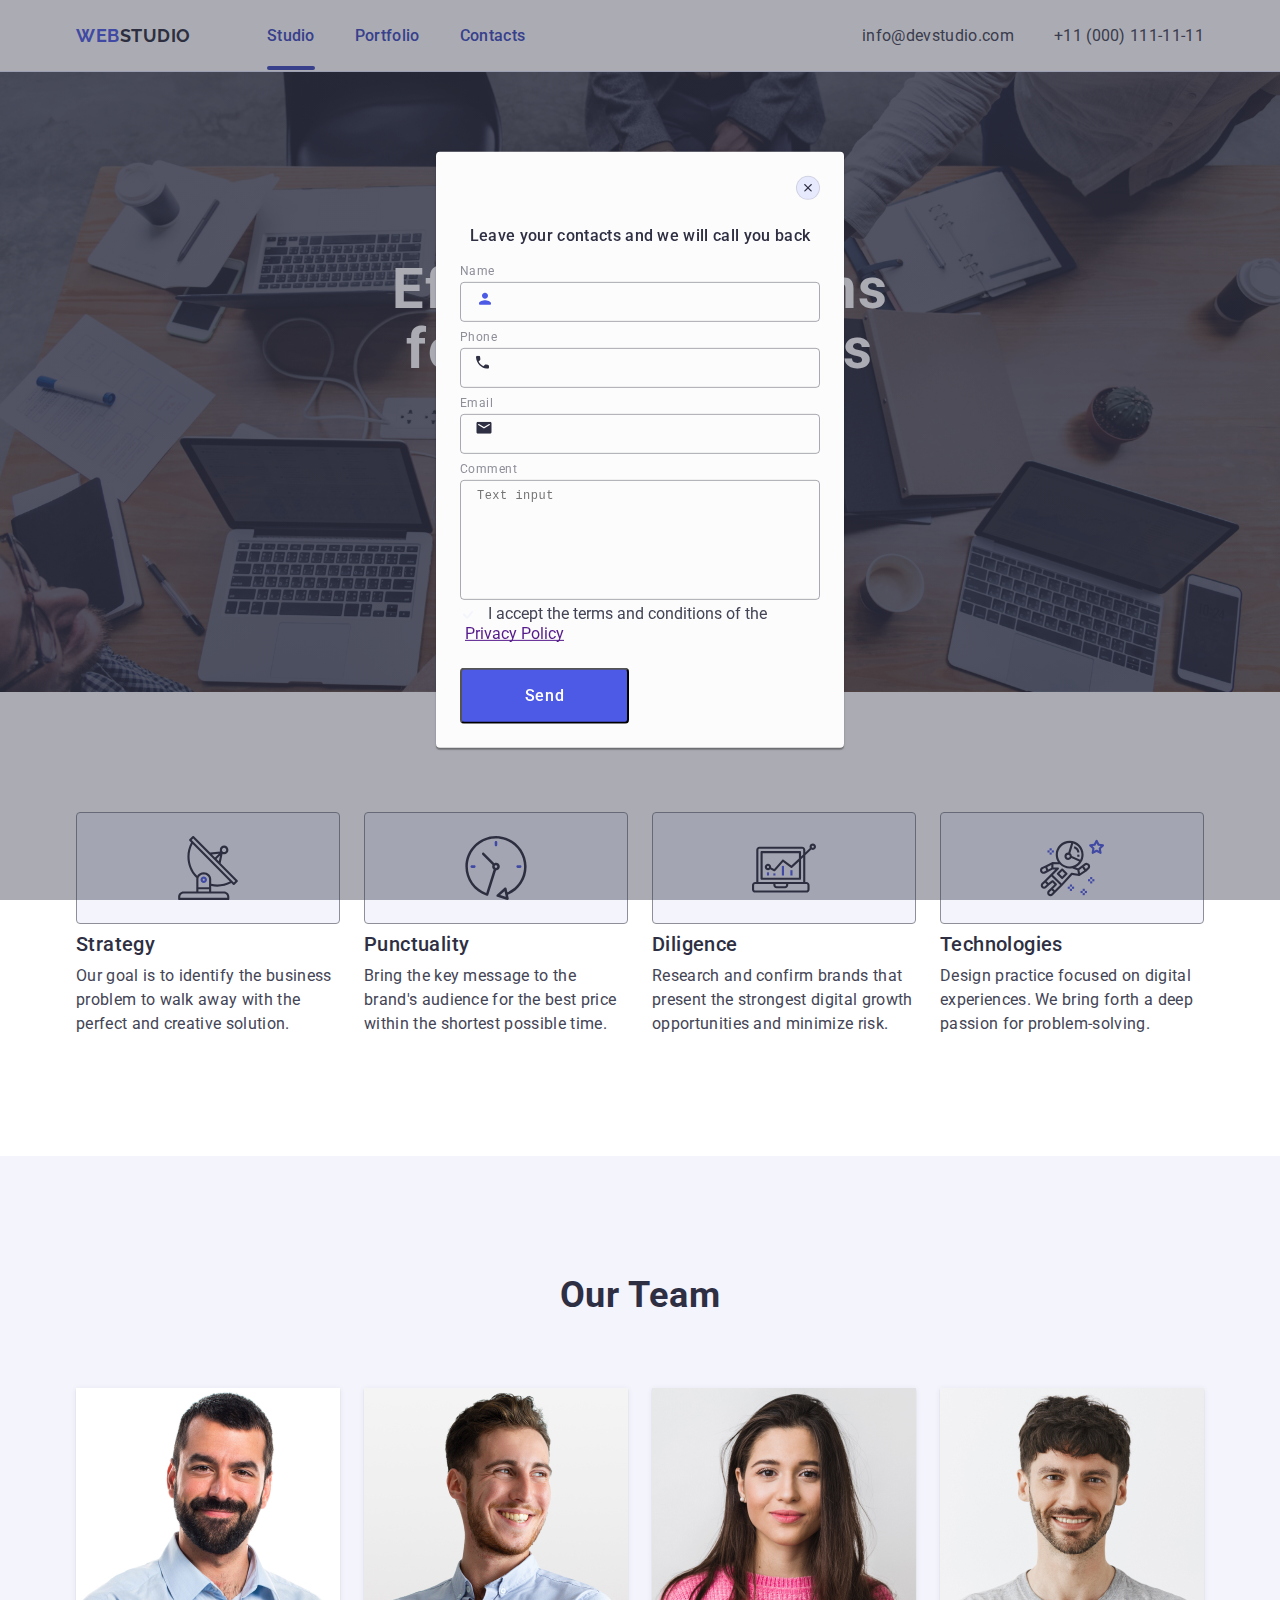
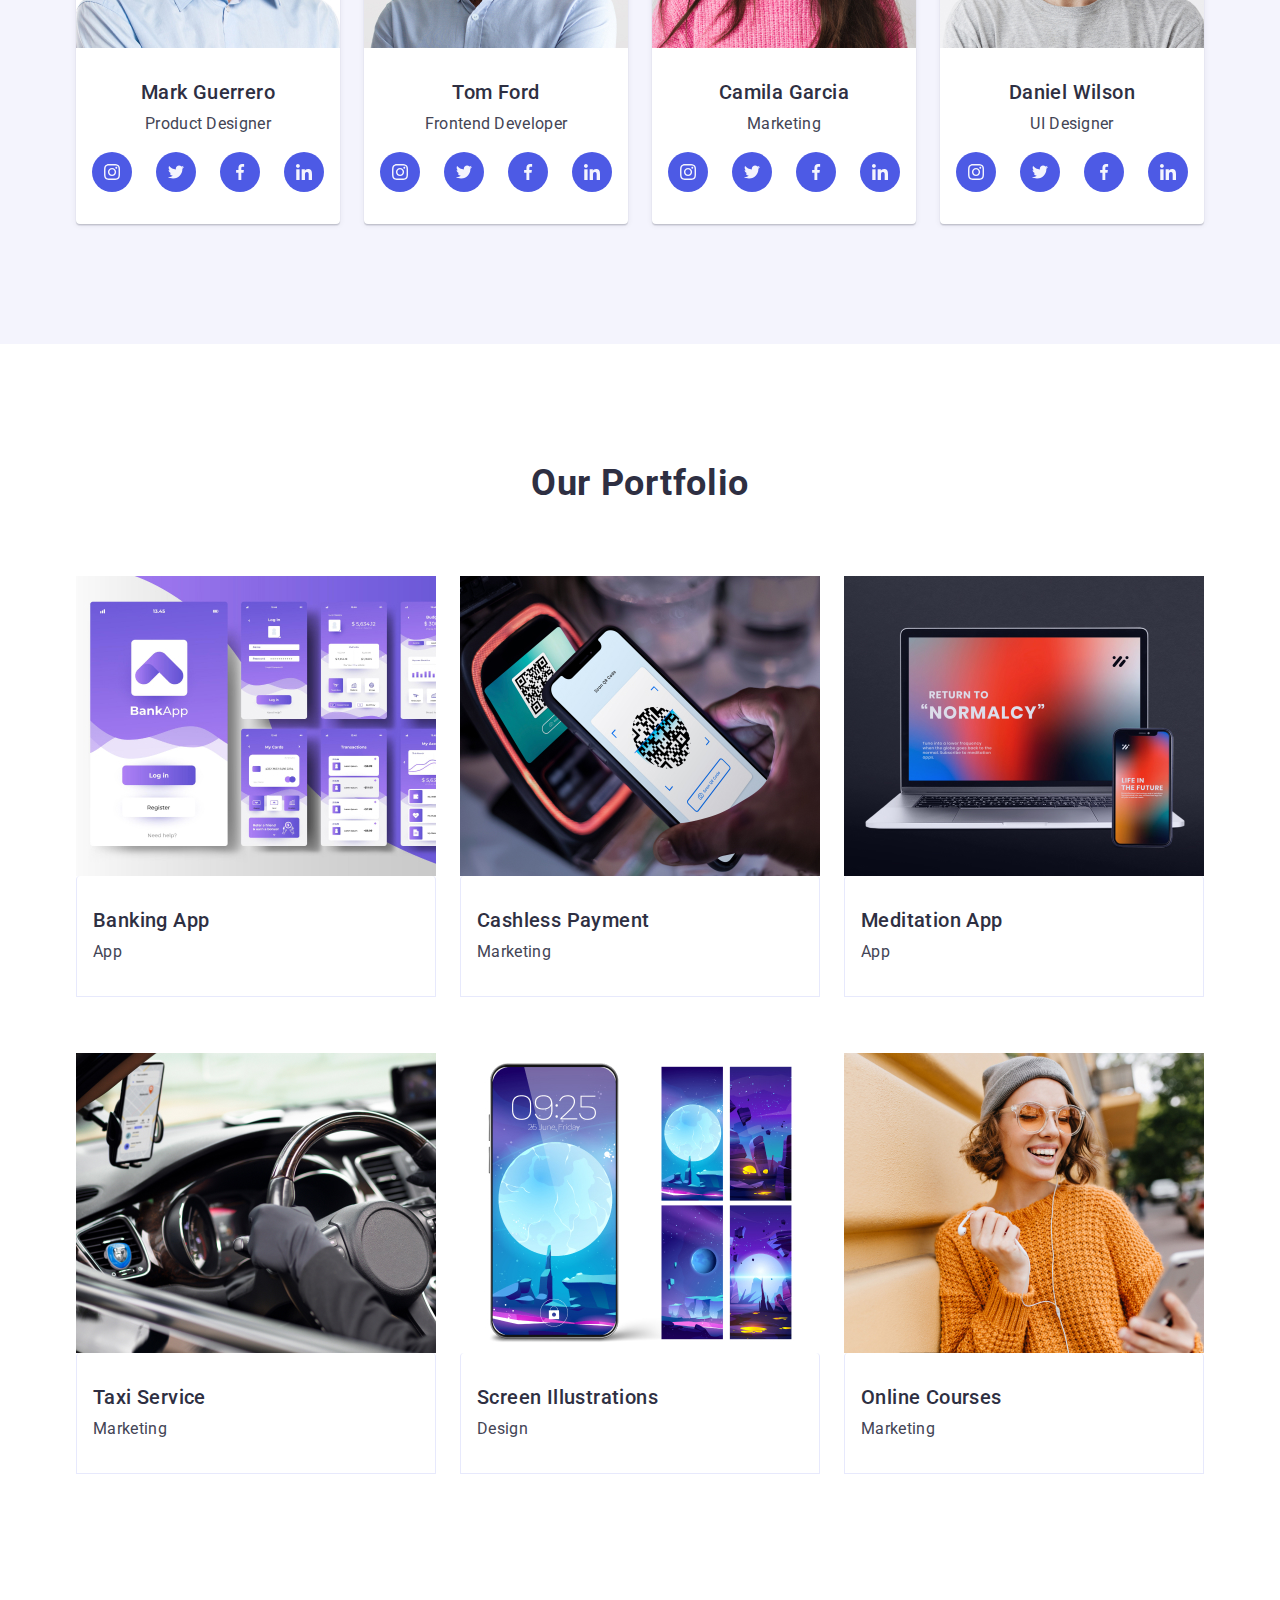
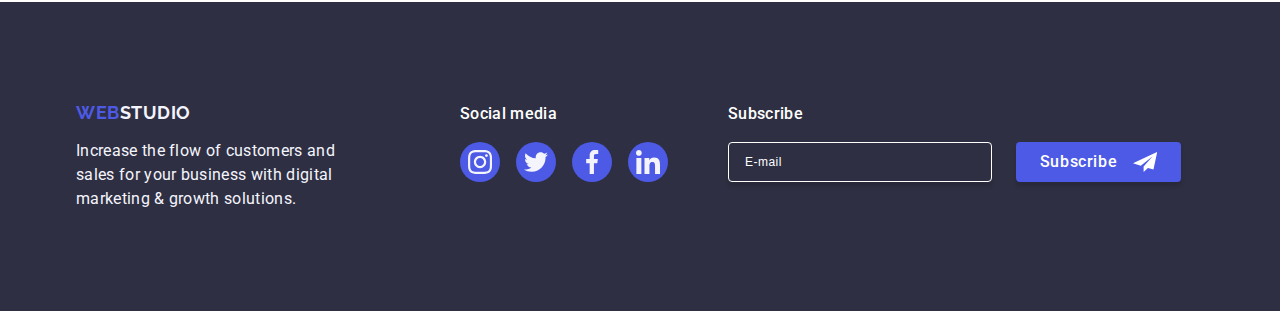
==== index.html @ 9a0c3e2c "update" ====
<!DOCTYPE html>
<html lang="en">
<head>
    <meta charset="UTF-8">
    <meta name="viewport" content="width=device-width, initial-scale=1.0">
    <link rel="stylesheet" href="https://cdnjs.cloudflare.com/ajax/libs/modern-normalize/3.0.1/modern-normalize.min.css" integrity="sha512-q6WgHqiHlKyOqslT/lgBgodhd03Wp4BEqKeW6nNtlOY4quzyG3VoQKFrieaCeSnuVseNKRGpGeDU3qPmabCANg==" crossorigin="anonymous" referrerpolicy="no-referrer" />
    <link rel="preconnect" href="https://fonts.googleapis.com">
    <link rel="preconnect" href="https://fonts.gstatic.com" crossorigin>
    <link href="https://fonts.googleapis.com/css2?family=Playwrite+HR+Lijeva:wght@100..400&family=Roboto:ital,wght@0,100;0,300;0,400;0,500;0,700;0,900;1,100;1,300;1,400;1,500;1,700;1,900&display=swap" rel="stylesheet">
    <link rel="preconnect" href="https://fonts.googleapis.com">
    <link rel="preconnect" href="https://fonts.gstatic.com" crossorigin>
    <link href="https://fonts.googleapis.com/css2?family=Playwrite+HR+Lijeva:wght@100..400&family=Raleway:ital,wght@0,100..900;1,100..900&family=Roboto:ital,wght@0,100;0,300;0,400;0,500;0,700;0,900;1,100;1,300;1,400;1,500;1,700;1,900&display=swap" rel="stylesheet">
    <link rel="stylesheet" href="./css/style.css">

    <title>Document</title>
</head>
<body >
    <header class="header-class">
    <div class="container">
<nav class="header-nav">
    <a href="" class="web-studio">Web<span class="studio-logo">Studio</span></a>

    <ul class="nav-ul">
        
        <li class="nav-ul__list-item"><a href="./index.html" class="menu">Studio</a></li>
        <li class="nav-ul__list-item"><a href="" class="menu">Portfolio</a></li>
        <li class="nav-ul__list-item"><a href="" class="menu">Contacts</a></li>
        
    </ul>
</nav>
<address class="add-ress">
    <ul class="adress-ul" >
        <li><a href="mailto:info@devstudio.com" class="mail-tel">info@devstudio.com</a></li>
        <li><a href="tel:+110001111111" class="mail-tel">+11 (000) 111-11-11</a></li>
    </ul>
</address>
    </div>
    </header>
    <main>
        <section class="title-main">
        <div class="container">
            <h1 class="ana-baslik">Effective Solutions for Your Business</h1>
            <button type="button" class="order-button">Order Service</button>
        </div>                                                             
        </section>   

    <section class="comment">
        <div class="container">
        <h2 class="visually-hidden">About us</h2>

       <ul class="aboutus-ul">
        
        <li class="comment-li">
            <div class="icon-container">
                <svg width="64" height="64">
                    <use
                        href="./images/icons.svg#icon-antenna"
                    ></use>
                </svg>
            </div>
            <h3 title="strategy" class="aboutus-baslikuc">Strategy</h3>
            <p class="aboutus-p">Our goal is to identify the business
                problem to walk away with the perfect and creative solution. </p>
        </li>
        
        
        <li class="comment-li">
            <div class="icon-container">
                <svg width="64" height="64">
                    <use
                        href="./images/icons.svg#icon-clock"
                    ></use>
                </svg>
            </div>
            <h3 title="punctuality" class="aboutus-baslikuc">Punctuality</h3>
            <p class="aboutus-p">Bring the key message to the  brand's audience for the best price  within the shortest possible time.</p>
        </li>
        
        
        <li class="comment-li">
            <div class="icon-container">
                <svg width="64" height="64">
                    <use
                        href="./images/icons.svg#icon-diagram"
                    ></use>
                </svg>
            </div>
            <h3 title="diligence" class="aboutus-baslikuc">Diligence</h3>
            <p class="aboutus-p">Research and confirm brands that  present the strongest digital growth  opportunities and minimize risk.</p>
        </li>
        
        
        <li class="comment-li">
            <div class="icon-container">
                <svg width="64" height="64">
                    <use
                        href="./images/icons.svg#icon-astronaut"
                    ></use>
                </svg>
            </div>
            <h3 title="technologies" class="aboutus-baslikuc">Technologies</h3>
            <p class="aboutus-p">Design practice focused on digital  experiences. We bring forth a deep  passion for problem-solving.</p>
        </li>
        
    </ul>
</div>
    </section>
    <section class="our-team">
        <div class="container">
        <h2 class="ourteam-baslikiki">Our Team</h2>
        <ul class="ourteam-ul">
            <li class="ourteam-liste">
                
        <img src="./images/img_mark.jpg" alt="mark" width="264" >
        <div class="ourteamli-div">
        <h3 class="ourteam-baslikuc">Mark Guerrero</h3>
        <p class="ourteam-p">Product Designer</p>  
        <ul class="social-list">
            <li class="list-item">
                <a href="#" class="social-link">
                    <svg
                        class="social-icon"
                        width="16"
                        height="16"
                    >
                        <use
                            href="./images/icons.svg#icon-instagram"
                        ></use>
                    </svg>
                </a>
            </li>
            <li class="list-item">
                <a href="#" class="social-link">
                    <svg
                        class="social-icon"
                        width="16"
                        height="16"
                    >
                        <use
                            href="./images/icons.svg#icon-twitter"
                        ></use>
                    </svg>
                </a>
            </li>
            <li class="list-item">
                <a href="#" class="social-link">
                    <svg
                        class="social-icon"
                        width="16"
                        height="16"
                    >
                        <use
                            href="./images/icons.svg#icon-facebook"
                        ></use>
                    </svg>
                </a>
            </li>
            <li class="list-item">
                <a href="#" class="social-link">
                    <svg
                        class="social-icon"
                        width="16"
                        height="16"
                    >
                        <use
                            href="./images/icons.svg#icon-linkedin"
                        ></use>
                    </svg>
                </a>
            </li>
        
        </ul>
        </div>
            </li>
            <li class="ourteam-liste">
            
        <img src="./images/img_tom.jpg" alt="tom" width="264" >
        <div class="ourteamli-div">
        <h3 class="ourteam-baslikuc">Tom Ford</h3>
        <p class="ourteam-p">Frontend Developer</p> 
        <ul class="social-list">
            <li class="list-item">
                <a href="#" class="social-link">
                    <svg
                        class="social-icon"
                        width="16"
                        height="16"
                    >
                        <use
                            href="./images/icons.svg#icon-instagram"
                        ></use>
                    </svg>
                </a>
            </li>
            <li class="list-item">
                <a href="#" class="social-link">
                    <svg
                        class="social-icon"
                        width="16"
                        height="16"
                    >
                        <use
                            href="./images/icons.svg#icon-twitter"
                        ></use>
                    </svg>
                </a>
            </li>
            <li class="list-item">
                <a href="#" class="social-link">
                    <svg
                        class="social-icon"
                        width="16"
                        height="16"
                    >
                        <use
                            href="./images/icons.svg#icon-facebook"
                        ></use>
                    </svg>
                </a>
            </li>
            <li class="list-item">
                <a href="#" class="social-link">
                    <svg
                        class="social-icon"
                        width="16"
                        height="16"
                    >
                        <use
                            href="./images/icons.svg#icon-linkedin"
                        ></use>
                    </svg>
                </a>
            </li>
        
        </ul> 
        </div>
            </li>
        
        <li class="ourteam-liste">
            
        <img src="./images/img_camila.jpg" alt="camila" width="264" >   
        <div class="ourteamli-div">
        <h3 class="ourteam-baslikuc">Camila Garcia</h3>
        <p class="ourteam-p">Marketing</p> 
        <ul class="social-list">
            <li class="list-item">
                <a href="#" class="social-link">
                    <svg
                        class="social-icon"
                        width="16"
                        height="16"
                    >
                        <use
                            href="./images/icons.svg#icon-instagram"
                        ></use>
                    </svg>
                </a>
            </li>
            <li class="list-item">
                <a href="#" class="social-link">
                    <svg
                        class="social-icon"
                        width="16"
                        height="16"
                    >
                        <use
                            href="./images/icons.svg#icon-twitter"
                        ></use>
                    </svg>
                </a>
            </li>
            <li class="list-item">
                <a href="#" class="social-link">
                    <svg
                        class="social-icon"
                        width="16"
                        height="16"
                    >
                        <use
                            href="./images/icons.svg#icon-facebook"
                        ></use>
                    </svg>
                </a>
            </li>
            <li class="list-item">
                <a href="#" class="social-link">
                    <svg
                        class="social-icon"
                        width="16"
                        height="16"
                    >
                        <use
                            href="./images/icons.svg#icon-linkedin"
                        ></use>
                    </svg>
                </a>
            </li>
        
        </ul>
        </div>
            </li>
        
         <li class="ourteam-liste"> 
        
        <img src="./images/img_daniel.jpg" alt="daniel" width="264" >
        <div class="ourteamli-div">
        <h3 class="ourteam-baslikuc">Daniel Wilson</h3>
        <p class="ourteam-p">UI Designer</p>
        <ul class="social-list">
            <li class="list-item">
                <a href="#" class="social-link">
                    <svg
                        class="social-icon"
                        width="16"
                        height="16"
                    >
                        <use
                            href="./images/icons.svg#icon-instagram"
                        ></use>
                    </svg>
                </a>
            </li>
            <li class="list-item">
                <a href="#" class="social-link">
                    <svg
                        class="social-icon"
                        width="16"
                        height="16"
                    >
                        <use
                            href="./images/icons.svg#icon-twitter"
                        ></use>
                    </svg>
                </a>
            </li>
            <li class="list-item">
                <a href="#" class="social-link">
                    <svg
                        class="social-icon"
                        width="16"
                        height="16"
                    >
                        <use
                            href="./images/icons.svg#icon-facebook"
                        ></use>
                    </svg>
                </a>
            </li>
            <li class="list-item">
                <a href="#" class="social-link">
                    <svg
                        class="social-icon"
                        width="16"
                        height="16"
                    >
                        <use
                            href="./images/icons.svg#icon-linkedin"
                        ></use>
                    </svg>
                </a>
            </li>
        
        </ul>
         </div>
        </li>
       
        </ul> 
    </div>
    </section>
    <section class="our-portfolio">
        <div class="container">
        <h2 class="ourportfolio-baslikiki">Our Portfolio</h2>
        <ul class="ourportfolio-ul">
        
            <li class="ourportfolio-li">
                <div class="img-container">
                <img src="./images/banking-app.jpg" alt="banking" width="360">
                <p class="img-text">
                    14 Stylish and User-Friendly App Design
                    Concepts · Task Manager App · Calorie
                    Tracker App · Exotic Fruit Ecommerce App ·
                    Cloud Storage App
                </p>
            </div>
                <div class="ourportfolio-div">
                <h3 class="ourportfolio-baslikuc">Banking App</h3>  
                <p class="ourportfolio-p">App</p>
            </div>
             </li>
             <li class="ourportfolio-li">
                <div class="img-container">
                <img src="./images/cashless-payment.jpg" alt="cash" width="360">
                <p class="img-text">
                    14 Stylish and User-Friendly App Design
                    Concepts · Task Manager App · Calorie
                    Tracker App · Exotic Fruit Ecommerce App ·
                    Cloud Storage App
                </p>
                </div>
                <div class="ourportfolio-div">
                <h3 class="ourportfolio-baslikuc">Cashless Payment</h3>
                <p class="ourportfolio-p">Marketing</p>
                </div>
            </li>
            <li class="ourportfolio-li">
                <div class="img-container">
                <img src="./images/mediation-app.jpg" alt="meditation" width="360">
                <p class="img-text">
                    14 Stylish and User-Friendly App Design
                    Concepts · Task Manager App · Calorie
                    Tracker App · Exotic Fruit Ecommerce App ·
                    Cloud Storage App
                </p>
                            </div>
                <div class="ourportfolio-div">
                <h3 class="ourportfolio-baslikuc">Meditation App</h3>
                <p class="ourportfolio-p">App</p>
            </div>
            </li>
        
       
            <li class="ourportfolio-li">
                <div class="img-container">
                <img src="./images/taxi-services.jpg" alt="taxi" width="360">
                <p class="img-text">
                    14 Stylish and User-Friendly App Design
                    Concepts · Task Manager App · Calorie
                    Tracker App · Exotic Fruit Ecommerce App ·
                    Cloud Storage App
                </p>
            </div>
                <div class="ourportfolio-div">
                <h3 class="ourportfolio-baslikuc">Taxi Service</h3>
                <p class="ourportfolio-p">Marketing</p>
            </div>
            </li>
        
            <li class="ourportfolio-li">
                <div class="img-container">
                <img src="./images/screen-illust.jpg" alt="screen" width="360">
                <p class="img-text">
                    14 Stylish and User-Friendly App Design
                    Concepts · Task Manager App · Calorie
                    Tracker App · Exotic Fruit Ecommerce App ·
                    Cloud Storage App
                </p>
            </div>
                <div class="ourportfolio-div">
                <h3 class="ourportfolio-baslikuc">Screen Illustrations</h3>
                <p class="ourportfolio-p">Design</p>
            </div>
            </li>
            <li class="ourportfolio-li">
                <div class="img-container">
                <img src="./images/online-courses.jpg" alt="online-courses" width="360">
                <p class="img-text">
                    14 Stylish and User-Friendly App Design
                    Concepts · Task Manager App · Calorie
                    Tracker App · Exotic Fruit Ecommerce App ·
                    Cloud Storage App
                </p>
                </div>
                <div class="ourportfolio-div">
                <h3 class="ourportfolio-baslikuc">Online Courses</h3>
                <p class="ourportfolio-p">Marketing</p>
            </div>
            </li>
        
        </ul>
    </div>
    </section>
    </main>
    <footer class="footer-class">
        <div class="container">
            <div class="subcontainer">
        <a href="" class="web-studioiki">Web<span class="studio-logoiki">Studio</span></a>
        <p class="footer-p">Increase the flow of customers and  sales for your business with digital  marketing & growth solutions.</p>
    </div>
    
    <div class="social-container">
        <p class="text">Social media</p>
        <ul class="social-list">
            <li class="list-item">
                <a href="#" class="social-link">
                    <svg class="social-icon" width="24" height="24">
                        <use
                            href="./images/icons.svg#icon-instagram"
                        ></use>
                    </svg>
                </a>
            </li>
            <li class="list-item">
                <a href="#" class="social-link">
                    <svg class="social-icon" width="24" height="24">
                        <use
                            href="./images/icons.svg#icon-twitter"
                        ></use>
                    </svg>
                </a>
            </li>
            <li class="list-item">
                <a href="#" class="social-link">
                    <svg class="social-icon" width="24" height="24">
                        <use
                            href="./images/icons.svg#icon-facebook"
                        ></use>
                    </svg>
                </a>
            </li>
            <li class="list-item">
                <a href="#" class="social-link">
                    <svg class="social-icon" width="24" height="24">
                        <use
                            href="./images/icons.svg#icon-linkedin"
                        ></use>
                    </svg>
                </a>
            </li>
        </ul>
    </div>
    <div class="subscribe-container">
					<p class="text">Subscribe</p>
					<form class="subscribe-form">
						<label
							for="subscribe-email"
							class="subscribe-email-label"
						>
							<input
								type="email"
								name="subscribe-email"
								id="subscribe-email"
								placeholder="E-mail"
								class="subscribe-input"
							/>
						</label>
						<button class="form-btn" type="submit">
							Subscribe
							<svg width="24" height="24" class="send-icon">
								<use href="./images/icons.svg#icon-send"></use>
							</svg>
						</button>
					</form>
				</div>
    </div>
    </footer>
    <div class="overlay is-open">
        
        <div class="modal">
            <button class="modal-close-button" type="button" >
                <svg class="close-button-icon" width="8" height="8">
                    <use href="./images/icons.svg#icon-btn-close"></use>
                </svg>
            </button>
        <p class="modal-p">Leave your contacts and we will call you back</p>

        <form class="modal-form">
          
        <div class="modal-label-input">

            <label class="modal-label" for="user-name">Name</label>
                <div class="modal-input-icon">
                    <input class="modal-input" name="user-name" id="user-name" type="text" placeholder="" autofocus>
                    <svg class="modal-svg" width="18" height="24">
                        <use href="./images/icons.svg#icon-person"></use>
                    </svg>
                </div>
        </div>
        <div class="modal-label-input">
            <label class="modal-label" for="tel">Phone</label>
                <div class="modal-input-icon">
                     <input class="modal-input" id="tel" type="tel" placeholder="">
                     <svg class="modal-svg" width="18" height="24">
                        <use href="./images/icons.svg#icon-phone"></use>
                    </svg>
                </div>
        </div>
        <div class="modal-label-input">
            <label  class="modal-label" for="email">Email</label>
                <div class="modal-input-icon">
                    <input class="modal-input" id="email" type="email" placeholder="">
                    <svg class="modal-svg" width="18" height="24">
                        <use href="./images/icons.svg#icon-mail"></use>
                    </svg>
                </div>
        </div>
        <div class="modal-label-textarea">
        <label class="modal-label" for="user-comment">Comment</label>
             <textarea class="modal-textarea" id="user-comment" name="user-comment" rows="10"  placeholder="Text input"></textarea>
        </div>
        <div class="modal-privacy">
            <input 
            class="modal-checkbox visually-hidden" 
            id="user-privacy" 
            type="checkbox" 
            name="user-privacy" 
            value="true"
            >
            <label for="user-privacy" class="modal-privacy-checkbox">
                <span class="modal-privacy-checkbox-custom">
                  <svg class="modal-privacy-checkbox-icon" width="10" height="8">
                    <use href="./images/icons.svg#icon-checked"></use>
                  </svg>
                </span>
                I accept the terms and conditions of the
                <a class="modal-link" href="">Privacy Policy</a>
              </label>
        </div>
        
            <button type="submit" class="btn-send">Send</button>
        
    </form>
        </div>

    
</div>
</body>

</html>
---- css/style.css ----
*, 
*::before,
*::after {
  box-sizing: border-box;
  margin: 0;
  padding: 0;
}
body{
    font-family: "Roboto" , sans-serif;
    color: #434455;
    background-color: #ffffff;

}
img{
    display: block;
    
    }
ul {
    list-style: none;
  }
  
  a {
    text-decoration: none;
  }
.container{
    width: 1158px;
    margin:0 auto;
    padding:0px 15px;
    }

.header-class{
    border-bottom: 1px solid #e7e9fc;
    height: 72px;
  border-bottom: 1px solid #e7e9fc;
  box-shadow:
    0px 2px 1px rgba(46, 47, 66, 0.08),
    0px 1px 1px rgba(46, 47, 66, 0.16),
    0px 1px 6px rgba(46, 47, 66, 0.08);
  display: flex;

}
.header-class .container{
    display: flex;
    flex-direction: row;
    justify-content: space-between;
}

.header-nav{
display: flex;
align-items: center;
justify-content: center;
}

.web-studio{
    margin-right: 76px;
    font-family: "Raleway",sans-serif;
    font-weight: 700;
    font-size: 18px;
    letter-spacing: 0.03em;
    line-height: 1.17;
    text-transform: uppercase;
    color:#4d5ae5;
    text-decoration:none
}
.studio-logo{
    color: #2e2f42;
}
.nav-ul {
    
    display: flex;
    gap: 40px;
}
.nav-ul__list-item:nth-of-type(1).menu{
  position: relative;
  color: #404bbf;
}
.nav-ul__list-item:nth-of-type(1) .menu::after {
  content: "";
  width: 100%;
  height: 4px;
  position: absolute;
  left: 0;
  bottom: -1px;
  background-color: #404bbf;
  border-radius: 2px;
}

.menu{
  position:relative;
  font-weight: 500;
  font-size: 16px;
  line-height: 1.5;
  letter-spacing: 0.02em;
  color: #404bbf;
  padding: 24px 0;
  transition: color 250ms cubic-bezier(0.4, 0, 0.2, 1);
}
.menu:hover{
    color:#404bbf
}
.menu:focus{
    color:#404bbf
}
.add-ress{
    
    font-style: normal;
    display: flex;
    margin-left: auto;
    
}
.adress-ul{
    
    display: flex;
    gap: 40px;
    justify-content: center;
    align-items: center;
    list-style-type: none;
    text-align: right;
}
.mail-tel{
    font-size: 16px;
    line-height: 1.5;
    letter-spacing: 0.02em;
    color: #434455;
    transition: color 250ms cubic-bezier(0.4, 0, 0.2, 1);
}
.mail-tel:hover{
    color:#404bbf
}
.mail-tel:focus{
    color:#404bbf
}
.title-main{
    max-width: 1440px;
  margin: 0 auto;
  padding: 188px 0;
  background-color: #2e2f42;
  background-image:
    linear-gradient(rgba(46, 47, 66, 0.7),
      rgba(46, 47, 66, 0.7)),
    url(../images/herobg.jpg);
  background-repeat: no-repeat;
  background-position: center;
  background-size: cover;
  
}

.title-main .container{
    display: flex;
    flex-direction: column;
    align-items: center;
    justify-content: center;
}
.ana-baslik{
    
    text-align: center;
    font-weight: 700;
    font-size:56px;
    line-height: 1.07;
    max-width: 496px;
    letter-spacing: 0.02em;
    color: #ffffff;
   

}
.order-button{
    display: block;
    margin: 0 auto;
    padding: 16px 32px;
    margin-top: 68px;;
    min-width: 169px;
    height: 56px;
    border:none;
    border-radius: 4px;
    background-color: #4d5ae5;
    font-family: "Roboto",sans-serif;
    font-weight: 500;
    font-size: 16px;
    line-height: 1.5;
    letter-spacing: 0.04em;
    color: #ffffff;
    border-radius: 4px;
    cursor: pointer;
    gap: 10px;
    transition: background-color 250ms cubic-bezier(0.4, 0, 0.2, 1);
}
.order-button:hover{
   background-color: #404bbf;
}
.order-button:focus{
    background-color: #404bbf;
}
.comment{
    padding: 120px 0;

}
.visually-hidden{
    position: absolute;
    width: 1px;
    height: 1px;
    margin: -1px;
    border: 0;
    padding: 0;
    white-space: nowrap;
    clip-path: inset(100%);
    clip: rect(0 0 0 0);
    overflow: hidden;
}
.aboutus-ul{
    display: flex;
    gap: 24px;
    list-style-type: none;
}
.comment-li .icon-container {
    display: flex;
    justify-content: center;
    align-items: center;
    height: 112px;
    background-color: #F4F4FD;
    border-radius: 4px;
    margin-bottom: 8px;
    border: 1px solid #8e8f99;
  }
.comment-li{
    width: calc((100% - 72px) / 4);
    flex-basis: calc((100% - 72px) / 4);
}
.aboutus-baslikuc{
    margin-bottom: 8px;
    font-weight: 500;
    font-size: 20px;
    line-height: 1.2;
    color:#2e2f42;
    letter-spacing: 0.02em;
}
.aboutus-p
{
    font-size:16px;
    line-height: 1.5;
    letter-spacing: 0.02em;
    color:#434455;
}

.our-team{
    background-color: #f4f4fd;
    padding:120px 0;
}
.ourteam-baslikiki{
    margin-bottom:72px;
    font-size: 36px;
    line-height:  1.11;
    text-align: center;
    letter-spacing: 0.02em;
    text-transform: capitalize;
    color:#2e2f42;

}
.ourteam-ul{
    display: flex;
    gap:24px;
    list-style-type:none;;
}

.ourteam-liste{
    background-color: #ffffff;
    
    width: calc((100% - 72px) / 4);
  flex-basis: calc((100% - 72px) / 4);
  background-color: #ffffff;
  box-shadow: 0px 1px 6px rgba(46, 47, 66, 0.08),
    0px 1px 1px rgba(46, 47, 66, 0.16), 0px 2px 1px rgba(46, 47, 66, 0.08);
  border-radius: 0px 0px 4px 4px;
  background-color: #ffffff;
}
.ourteamli-div{
    
    padding: 32px 0;
}
.ourteamli-div .social-list {
    display: flex;
    justify-content: center;
    gap: 24px;
    margin-top: 16px;
  }
.social-list .list-item {
    width: 40px;
    height: 40px;
  }
.list-item .social-link {
    width: 100%;
    height: 100%;
    background-color: #4d5ae5;
    border-radius: 50%;
    display: flex;
    align-items: center;
    justify-content: center;
    transition: background-color 250ms cubic-bezier(0.4, 0, 0.2, 1);
  }
  
  .social-icon {
    fill: #f4f4fd;
  }
  .list-item .social-link:hover,
  .list-item .social-link:focus {
  background-color: #404bbf;
}
.ourteam-baslikuc{
    font-weight:500;
    font-size:20px;
    line-height:1.2;
    letter-spacing: 0.02em;
    color:#2e2f42;
    text-align: center;
    margin-bottom: 8px;
}
.ourteam-p{
    font-size: 16px;
    line-height: 1.5;
    letter-spacing: 0.02em;
    text-align: center;
    color:#434455
    
}
.our-portfolio{
padding: 120px 0;
}
.ourportfolio-ul{
    display: flex;
    flex-wrap: wrap;
    column-gap: 24px;
    row-gap: 48px;
    
}
.ourportfolio-li{
   
    width:calc((100% - 48px ) / 3);
    transition: box-shadow 250ms cubic-bezier(0.4, 0, 0.2, 1);
    
}
.ourportfolio-ul .ourportfolio-li:hover{
    box-shadow: 0px 1px 6px rgba(46, 47, 66, 0.08),
      0px 1px 1px rgba(46, 47, 66, 0.16), 0px 2px 1px rgba(46, 47, 66, 0.08);
  }
  .ourportfolio-ul .ourportfolio-li .img-container{
    width: 360px;
    height: 300px;
    overflow: hidden;
    position: relative;
  }

  .ourportfolio-ul .ourportfolio-li .img-container img{
    width: 100%;
    height: 100%;
    object-fit: cover;
    object-position: center;
  }
  .ourportfolio-ul .ourportfolio-li .img-container .img-text{
    position: absolute;
    top: 0;
    font-size: 16px;
    line-height: 1.5;
    letter-spacing: 0.02em;
    color: #f4f4fd;
    background-color: #4d5ae5;
    padding: 40px 32px;
    height: 100%;
    width: 100%;
    transform: translateY(100%);
    transition: transform 250ms cubic-bezier(0.4, 0, 0.2, 1);
  }
  .ourportfolio-ul .ourportfolio-li:hover .img-container .img-text{
    transform: translateY(0);
  }
.our-div{
    border: 1px solid #e7e9fc;
}
.ourportfolio-div{
    padding: 32px 16px;
    width: 360px;
    border:1px solid #e7e9fc;
    margin-bottom: 8px;
    border-top: none;  
    border-top-left-radius:4px ;
    border-top-right-radius: 4px;  
    gap: 8px;
                                                                               
}
.ourportfolio-baslikiki{
    margin-bottom: 72px;
    font-size: 36px;
    line-height: 1.11;
    text-align: center;
    letter-spacing: 0.02em;
    text-transform: capitalize;
    color:#2e2f42;
}
.ourportfolio-baslikuc{
    font-weight: 500;
    font-size: 20px;
    line-height: 1.2;
    letter-spacing: 0.02em;
    color: #2e2f42;
    margin-bottom: 8px;
}
.ourportfolio-p{
    font-size: 16px;
    line-height: 1.5;
    letter-spacing: 0.02em;
    color:#434455;
}
.footer-class{
    background-color:#2e2f42;
    padding: 100px 0px;
}
.footer-p{
    max-width: 264px;
    line-height: 1.5;
    color:#f4f4fd;
    letter-spacing: 0.02em;
}
.web-studioiki{
    display: inline-block;
    margin-bottom: 16px;
    margin-right: 76px;
    font-family: "Raleway",sans-serif;
    font-weight: 700;
    font-size: 18px;
    letter-spacing: 0.03em;
    line-height: 1.17;
    text-transform: uppercase;
    color:#4d5ae5;
    text-decoration:none
}
.studio-logoiki{
    color: #f4f4fd;
}
.footer-class .subcontainer {
    margin-right: 120px;
  }
  .footer-class .container {
    display: flex;
    align-items: baseline;
  }
.footer-class .social-container .text {
    font-weight: 500;
    font-size: 16px;
    line-height: 1.5;
    letter-spacing: 0.02em;
    color: #FFFFFF;
    margin-bottom: 16px;  
  }
  
  .footer-class .social-container .social-list{
    display: flex;
    gap: 16px;
  }
  
  .footer-class .social-container .social-list .list-item {
    width: 40px;
    height: 40px;
  }
  .footer-class .social-container .social-list .list-item .social-link {
    width: 100%;
    height: 100%;
    border-radius: 50%;
    background-color: #4D5AE5;
    display: flex;
    align-items: center;
    justify-content: center;
    transition: background-color 250ms cubic-bezier(0.4, 0, 0.2, 1);
  }
  
  .footer-class .social-container .social-list .list-item .social-link:hover, 
  .footer-class .social-container .social-list .list-item .social-link:focus {
    background-color: #31D0AA;
  }
  .footer-class .subscribe-container {
    margin-left: 60px;
  }
  
  .footer-class .subscribe-container .text {
    margin-bottom: 16px;
    font-weight: 500;
    font-size: 16px;
    line-height: 1.5;
    letter-spacing: 0.02em;
    color: #ffffff;
  }
  .footer-class .subscribe-container .subscribe-form {
    display: flex;
    gap: 24px;
  }
  
  .subscribe-container .subscribe-form .subscribe-input {
    width: 264px;
    height: 40px;
    border: 1px solid #ffffff;
    background-color: transparent;
    font-size: 12px;
    line-height: 2;
    letter-spacing: 0.04em;
    padding-left: 16px;
    box-shadow: 0px 4px 4px rgba(0, 0, 0, 0.15);
    border-radius: 4px;
    color: #ffffff;
  }
  
  .subscribe-container .subscribe-form .subscribe-input::placeholder {
    color: #ffffff;
  }
  
  .subscribe-container .subscribe-form .form-btn {
    min-width: 165px;
    height: 40px;
    display: flex;
    justify-content: center;
    align-items: center;
    font-family: "Roboto", sans-serif;
    font-size: 16px;
    font-weight: 500;
    line-height: 1.5;
    letter-spacing: 0.04em;
    color: #ffffff;
    cursor: pointer;
    background: #4d5ae5;
    border: none;
    border-radius: 4px;
    box-shadow: 0px 4px 4px rgba(0, 0, 0, 0.15);
    transition: background-color 250ms cubic-bezier(0.4, 0, 0.2, 1);
  } 
  
  .subscribe-container .subscribe-form .form-btn .send-icon {
    margin-left: 16px;
  } 
  .overlay{
    position: fixed;
    top: 0;
    left: 0;
    z-index: 99999999;
    width: 100%;
    height: 100%;
    gap: 0px;
    opacity: 0px;
    background: #2E2F4266;
    visibility: hidden;
    transition: opacity 250ms cubic-bezier(0.4, 0, 0.2, 1),
    visibility 250ms cubic-bezier(0.4, 0, 0.2, 1);
    
    
    }
    .overlay.is-open{
      opacity: 1;
      visibility: visible;
    }
    .modal{
      position: absolute;
      top: 50%;
      left:50%;
      transform: translate(-50%,-50%);
      box-shadow: 0px 1px 1px rgba(0, 0, 0, 0.14), 0px 1px 3px rgba(0, 0, 0, 0.12), 0px 2px 1px rgba(0, 0, 0, 0.2);
      background: #fcfcfc;
      border-radius: 4px;
      width: 408px;
      min-height: 584px;
      padding: 72px 24px 24px;
      transition: transform 250ms cubic-bezier(0.4, 0, 0.2, 1);
    }
    .modal .modal-close-button{
      position: absolute;
      top: 24px;
      right: 24px;
      width: 24px;
      height: 24px;
      border-radius: 50%;
      border: 1px solid rgba(0, 0, 0, 0.1);
      cursor: pointer;
      display: flex;
      align-items: center;
      justify-content: center;
      padding: 0;
      margin-left: auto;
      margin-bottom: 24px;
      background-color: #e7e9fc;
      opacity: 0px;
      cursor: pointer;
      transition: background-color 250ms cubic-bezier(0.4, 0, 0.2, 1), border 250ms cubic-bezier(0.4, 0, 0.2, 1)
    
    }
    .modal .modal-close-button:hover{
      background-color: #404bbf;
      border: none;
    }
    .modal .modal-close-button:focus{
      background-color: #404bbf;
      border: none;
    }
    .close-button-icon{
      transition: fill 250ms cubic-bezier(0.4, 0, 0.2, 1)
    }
    .close-button-icon:hover{
      fill: #ffffff
    }
    .close-button-icon:focus{
      fill: #ffffff
    }

  .modal-p{
  font-family: Roboto;
  color: #2e2f42;
  font-size: 16px;
  font-weight: 500;
  line-height: 24px;
  letter-spacing: 0.02em;
  text-align: center;
  text-underline-position: from-font;
  text-decoration-skip-ink: none;
  margin-bottom: 16px;
  width: 360px;
  height: 24px;
  top: 152px;
  left: 540px;
  gap: 0px;
  opacity: 0px;
  }
  .modal-label{
    width: 34px;
  height: 14px;
  gap: 0px;
  opacity: 0px;
  font-family: Roboto;
  font-size: 12px;
  font-weight: 400;
  line-height: 14px;
  letter-spacing: 0.04em;
  text-align: left;
  text-underline-position: from-font;
  text-decoration-skip-ink: none;
  color:  #8E8F99;

  }
  .modal-label-input{
    margin-bottom: 8px;
  }
  .modal-label{
    font-size:12px;
    letter-spacing: 0.04em;
    line-height: 1.17;
    color: #8E8F99;
    display: block;
    margin-bottom: 4px;

  }
  .modal-input-icon{
    position:relative;

  }
  .modal-input-icon:focus{
    border-color: #4D5AE5;
  }
  .modal-svg{
    position: absolute;
    left: 16px;
    top:50%;
    transform: translateY(-50%);
    transition: fill 250ms cubic-bezier(0.4, 0, 0.2, 1) ;

  }
  .modal-input{
    width: 100%;
    height: 40px;
    border: 1px solid rgba(46, 47, 66, 0.4);
    border-radius: 4px;
    background-color: transparent;
    padding-left: 38px;
    outline: transparent;
    transition: border-color 250ms cubic-bezier(0.4, 0, 0.2, 1);
  }
  .modal-input:focus {
    fill: #4D5AE5;
  }
  .model-label-textarea{
    margin-bottom: 16px;
  }
  .modal-textarea{
    width:100%;
    height:120px;
    font-size:12px;
    line-height: 1.17;
    letter-spacing: 0.04em;
    color: rgba(46, 47, 66, 0.4);
    border: 1px solid rgba(46, 47, 66, 0.4);
    border-radius: 4px;
    background-color: transparent;
    padding: 8px 16px;
    outline: transparent;
    resize: none;
    border-color: 250ms cubic-bezier(0.4, 0, 0.2, 1);

  }
 .modal-textarea:hover{
  border-color: #4D5AE5;
 }
 .modal-privacy {
  position: relative;
  margin-bottom: 24px;
}

.modal-privacy__check {
  font-size: 12px;
  line-height: 1.17;
  letter-spacing: 0.04em;
  cursor: pointer;
}


.modal-privacy-checkbox-custom {
  width: 16px;
  height: 16px;
  margin-right: 8px;
  display: inline-flex;
  align-items: center;
  justify-content: center;
  border-radius: 2px;
   fill: transparent;
 
}

.modal-link {
  line-height: 1.33;
  text-decoration: underline;
  text-decoration-skip-ink: none;
  
  margin-left: 5px;
}



 .btn-send{
  display: block;
  min-width:169px;
  font-family: "Roboto",sans-serif;
  font-size: 16px;
  font-weight: 500;
  line-height:1.5;
  letter-spacing: 0.04em;
  color: #ffffff;
  cursor: pointer;
  height: 56px;
  top: 584px;
  left: 635px;
  gap: 10px;
  border-radius: 4px 4px 4px 4px;
  opacity: 0px;
  background: #4D5AE5;
  transition: background-color 250ms cubic-bezier(0.4, 0, 0.2, 1);

 }
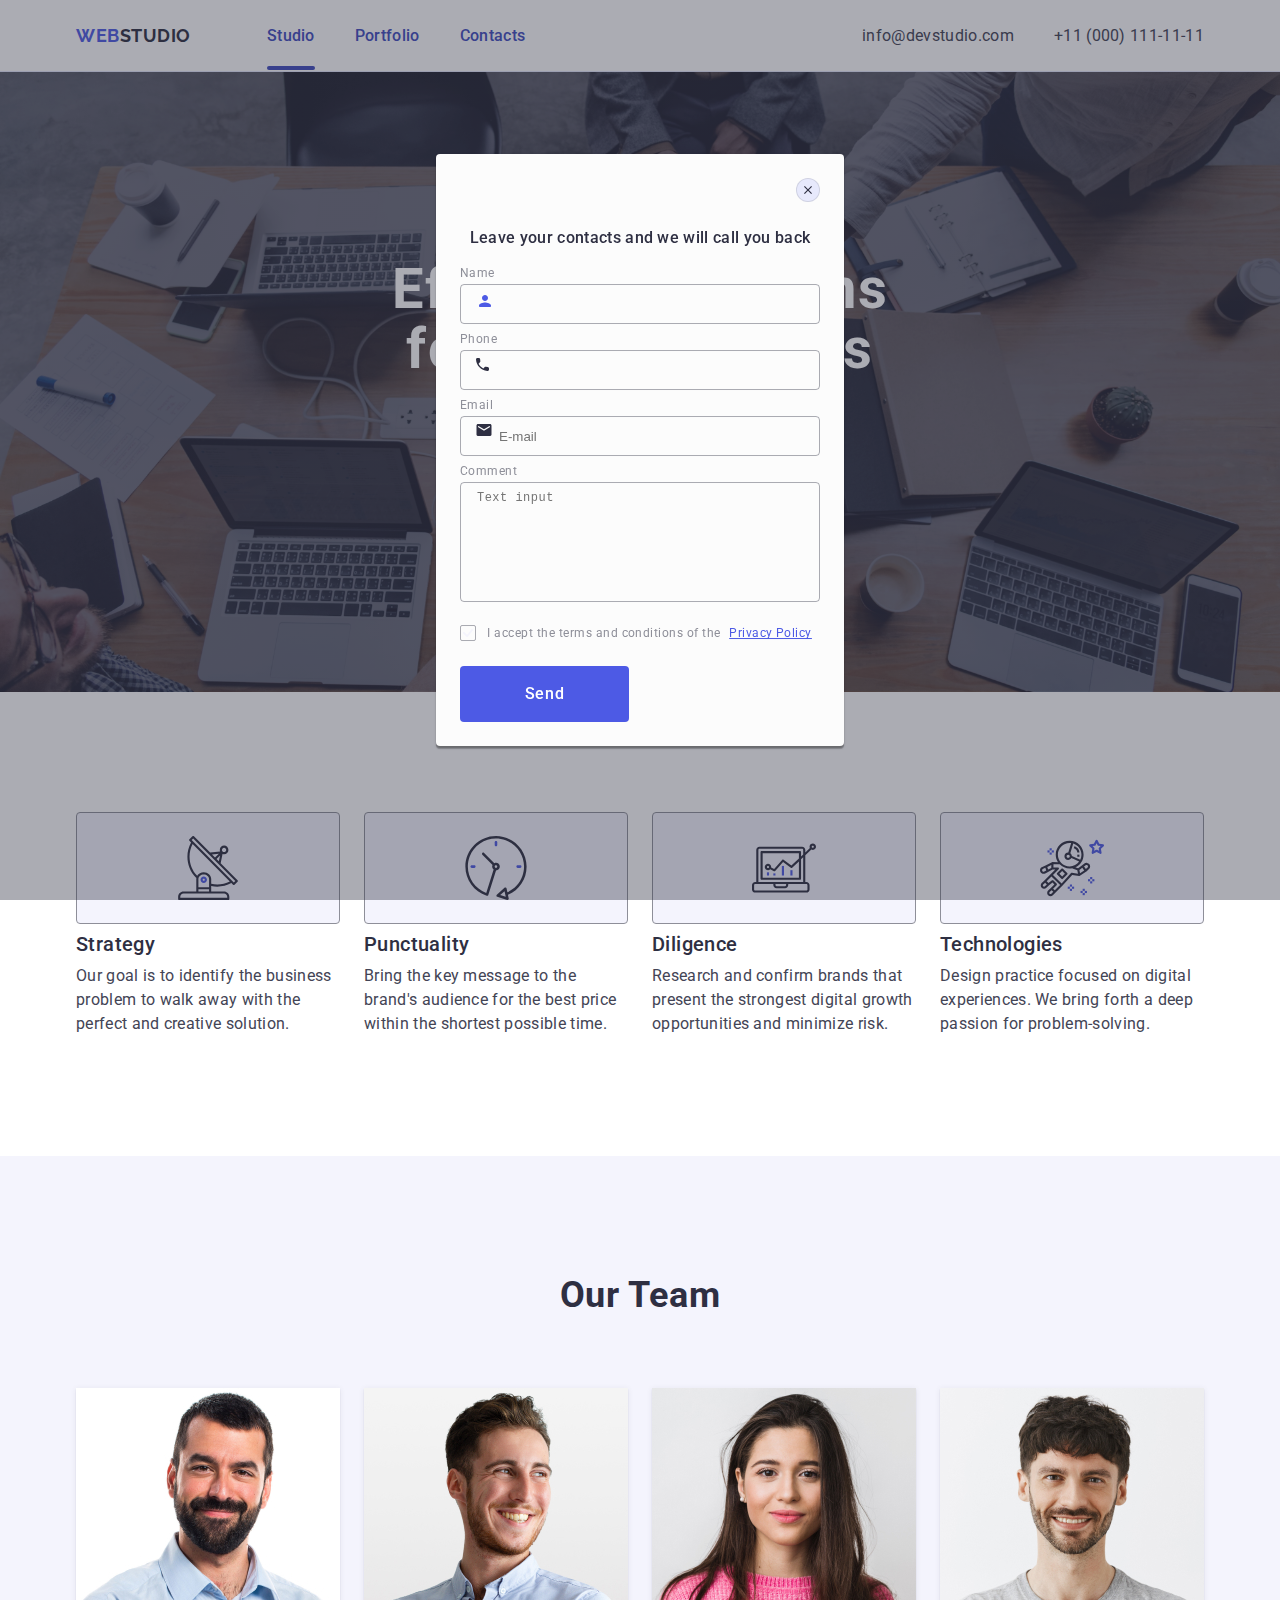
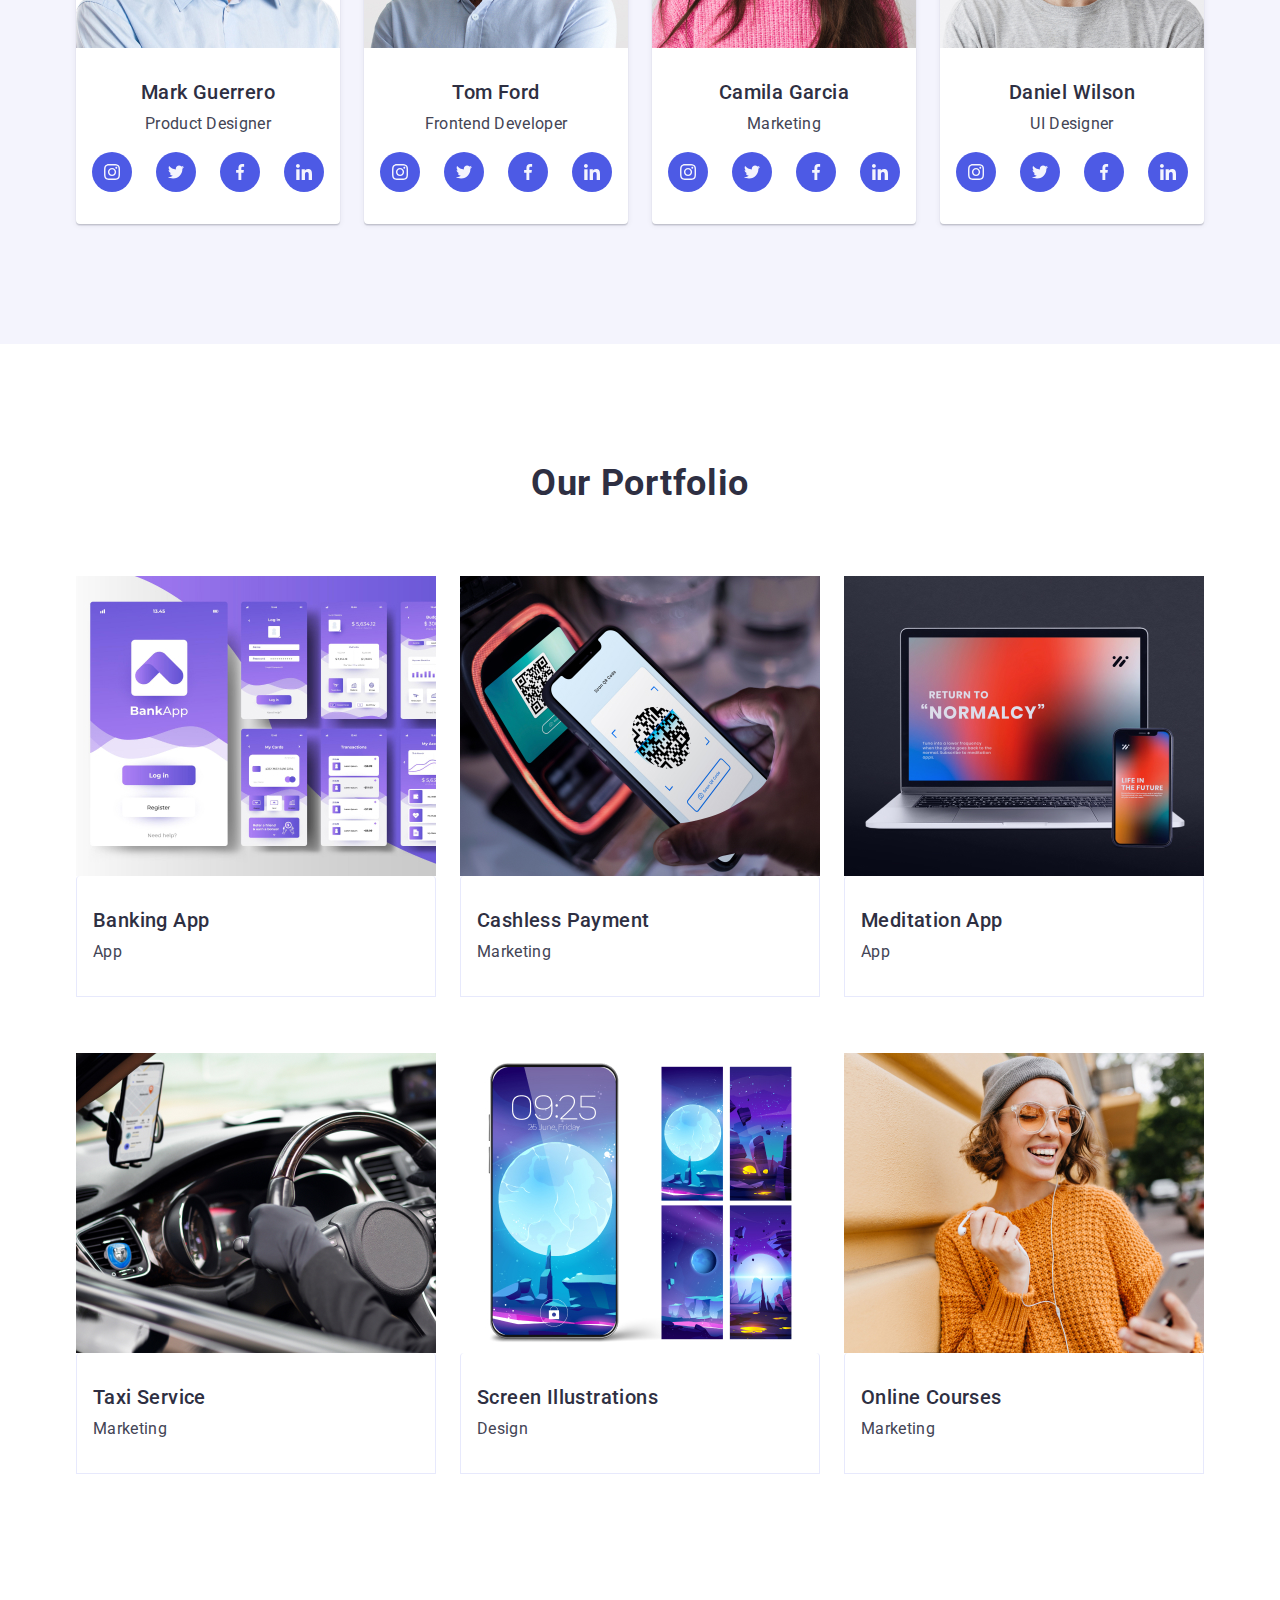
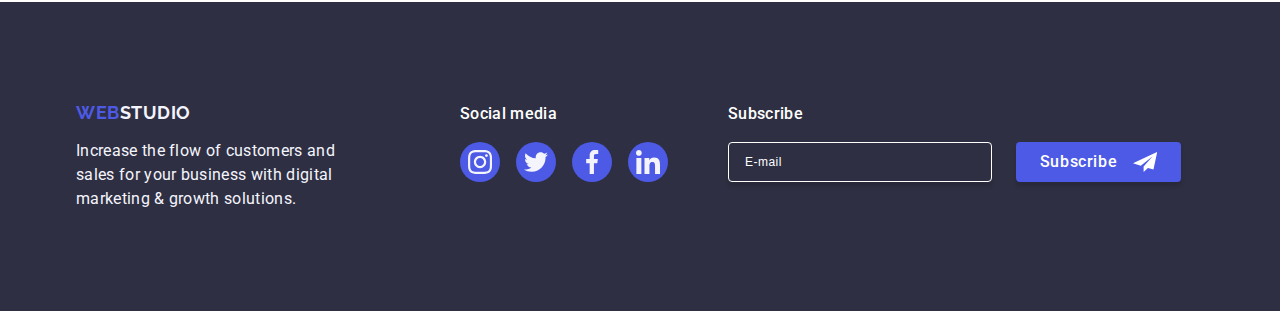
==== commit c26dc541: "update" ====
--- a/index.html
+++ b/index.html
@@ -577,7 +577,7 @@
         <div class="modal-label-input">
             <label  class="modal-label" for="email">Email</label>
                 <div class="modal-input-icon">
-                    <input class="modal-input" id="email" type="email" placeholder="">
+                    <input class="modal-input" id="email" type="email" placeholder="E-mail">
                     <svg class="modal-svg" width="18" height="24">
                         <use href="./images/icons.svg#icon-mail"></use>
                     </svg>
--- a/css/style.css
+++ b/css/style.css
@@ -587,23 +587,21 @@
     
     }
     .modal .modal-close-button:hover{
+      fill: #ffffff;
       background-color: #404bbf;
       border: none;
     }
     .modal .modal-close-button:focus{
+      fill: #ffffff;
       background-color: #404bbf;
       border: none;
+      
     }
     .close-button-icon{
       transition: fill 250ms cubic-bezier(0.4, 0, 0.2, 1)
     }
-    .close-button-icon:hover{
-      fill: #ffffff
-    }
-    .close-button-icon:focus{
-      fill: #ffffff
-    }
-
+  
+   
   .modal-p{
   font-family: Roboto;
   color: #2e2f42;
@@ -678,6 +676,7 @@
   .modal-input:focus {
     fill: #4D5AE5;
   }
+  
   .model-label-textarea{
     margin-bottom: 16px;
   }
@@ -690,6 +689,7 @@
     color: rgba(46, 47, 66, 0.4);
     border: 1px solid rgba(46, 47, 66, 0.4);
     border-radius: 4px;
+    margin-bottom: 16px;
     background-color: transparent;
     padding: 8px 16px;
     outline: transparent;
@@ -697,7 +697,8 @@
     border-color: 250ms cubic-bezier(0.4, 0, 0.2, 1);
 
   }
- .modal-textarea:hover{
+
+ .modal-textarea:focus{
   border-color: #4D5AE5;
  }
  .modal-privacy {
@@ -705,11 +706,12 @@
   margin-bottom: 24px;
 }
 
-.modal-privacy__check {
+.modal-privacy-checkbox {
   font-size: 12px;
   line-height: 1.17;
   letter-spacing: 0.04em;
   cursor: pointer;
+  color:#8e8f99;
 }
 
 
@@ -721,15 +723,18 @@
   align-items: center;
   justify-content: center;
   border-radius: 2px;
-   fill: transparent;
- 
+  fill: transparent;
+  border: 1px solid rgba(46, 47, 66, 0.4);
+  transition: background-color 250ms cubic-bezier(0.4, 0, 0.2, 1),
+  border 250ms cubic-bezier(0.4, 0, 0.2, 1), fill 250ms cubic-bezier(0.4, 0, 0.2, 1);
+   
 }
 
 .modal-link {
   line-height: 1.33;
   text-decoration: underline;
   text-decoration-skip-ink: none;
-  
+  color: #4d5ae5;
   margin-left: 5px;
 }
 
@@ -737,6 +742,7 @@
 
  .btn-send{
   display: block;
+  border: none;
   min-width:169px;
   font-family: "Roboto",sans-serif;
   font-size: 16px;
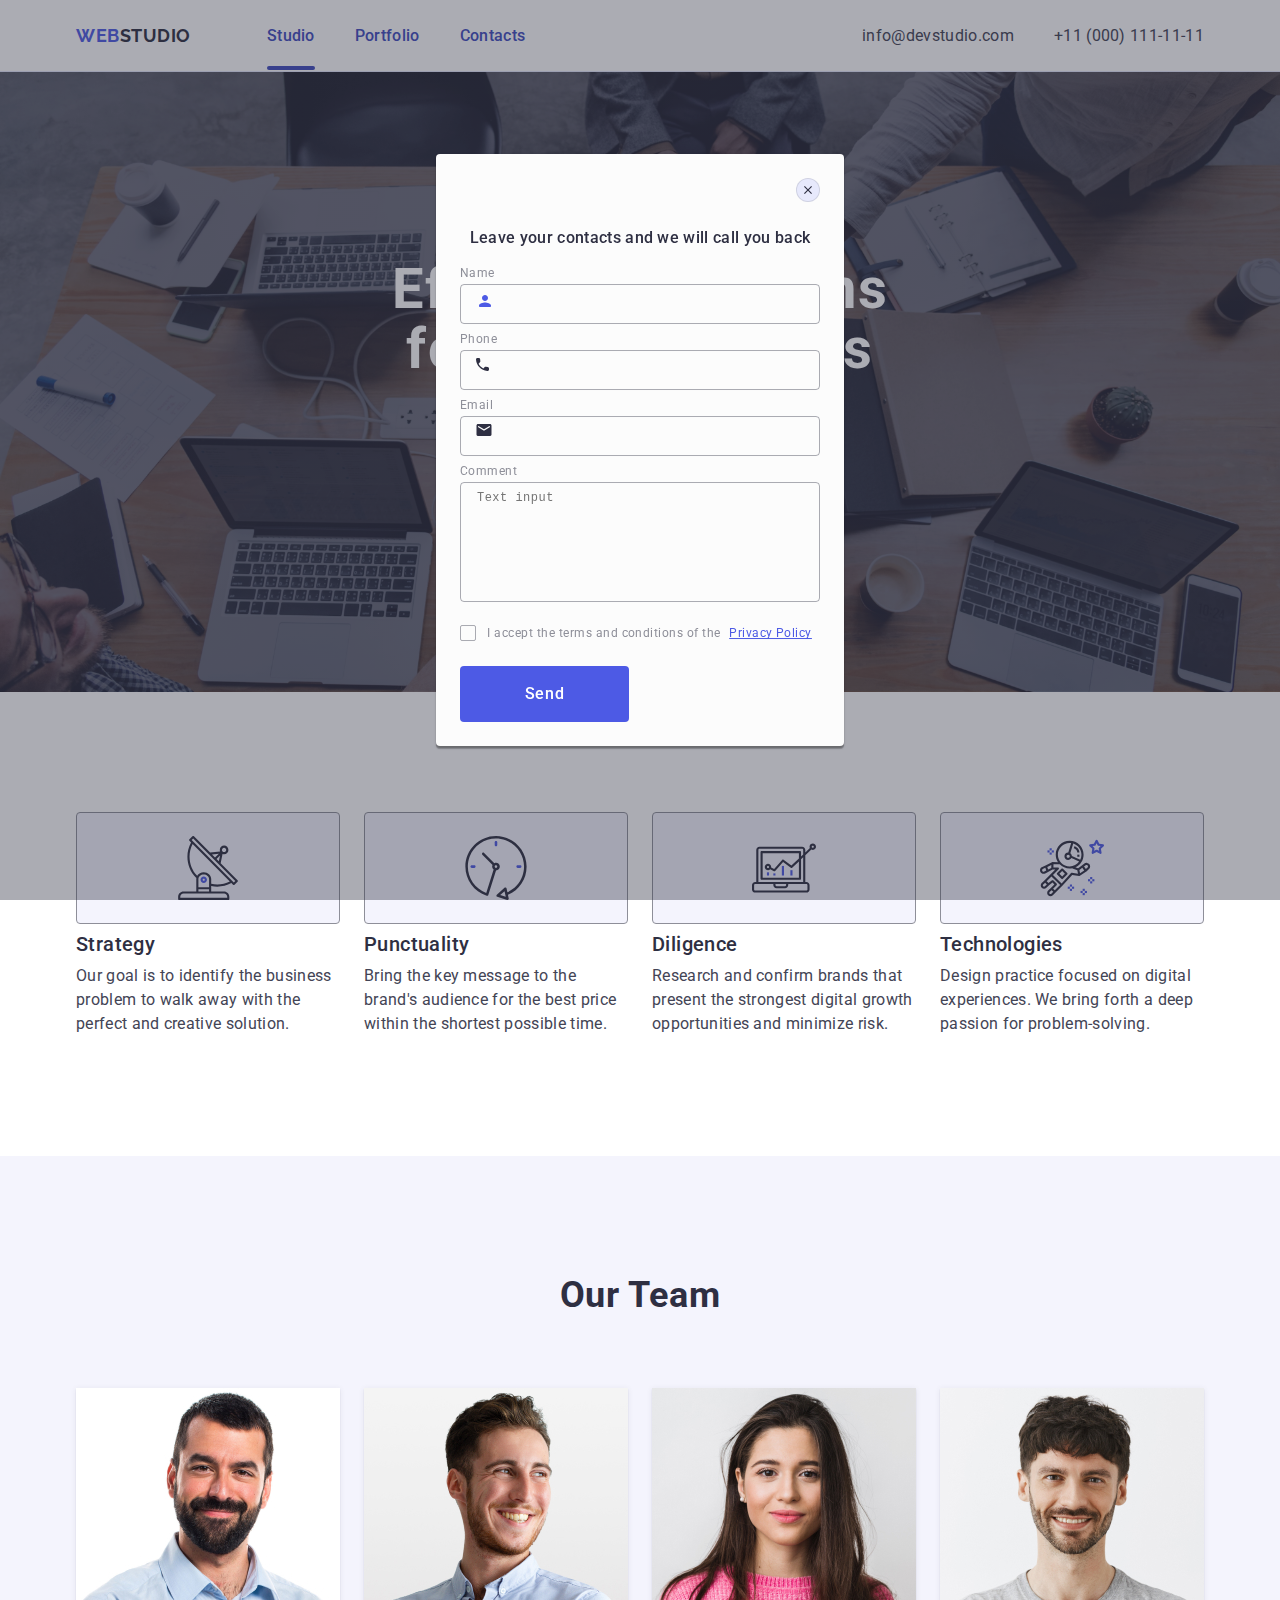
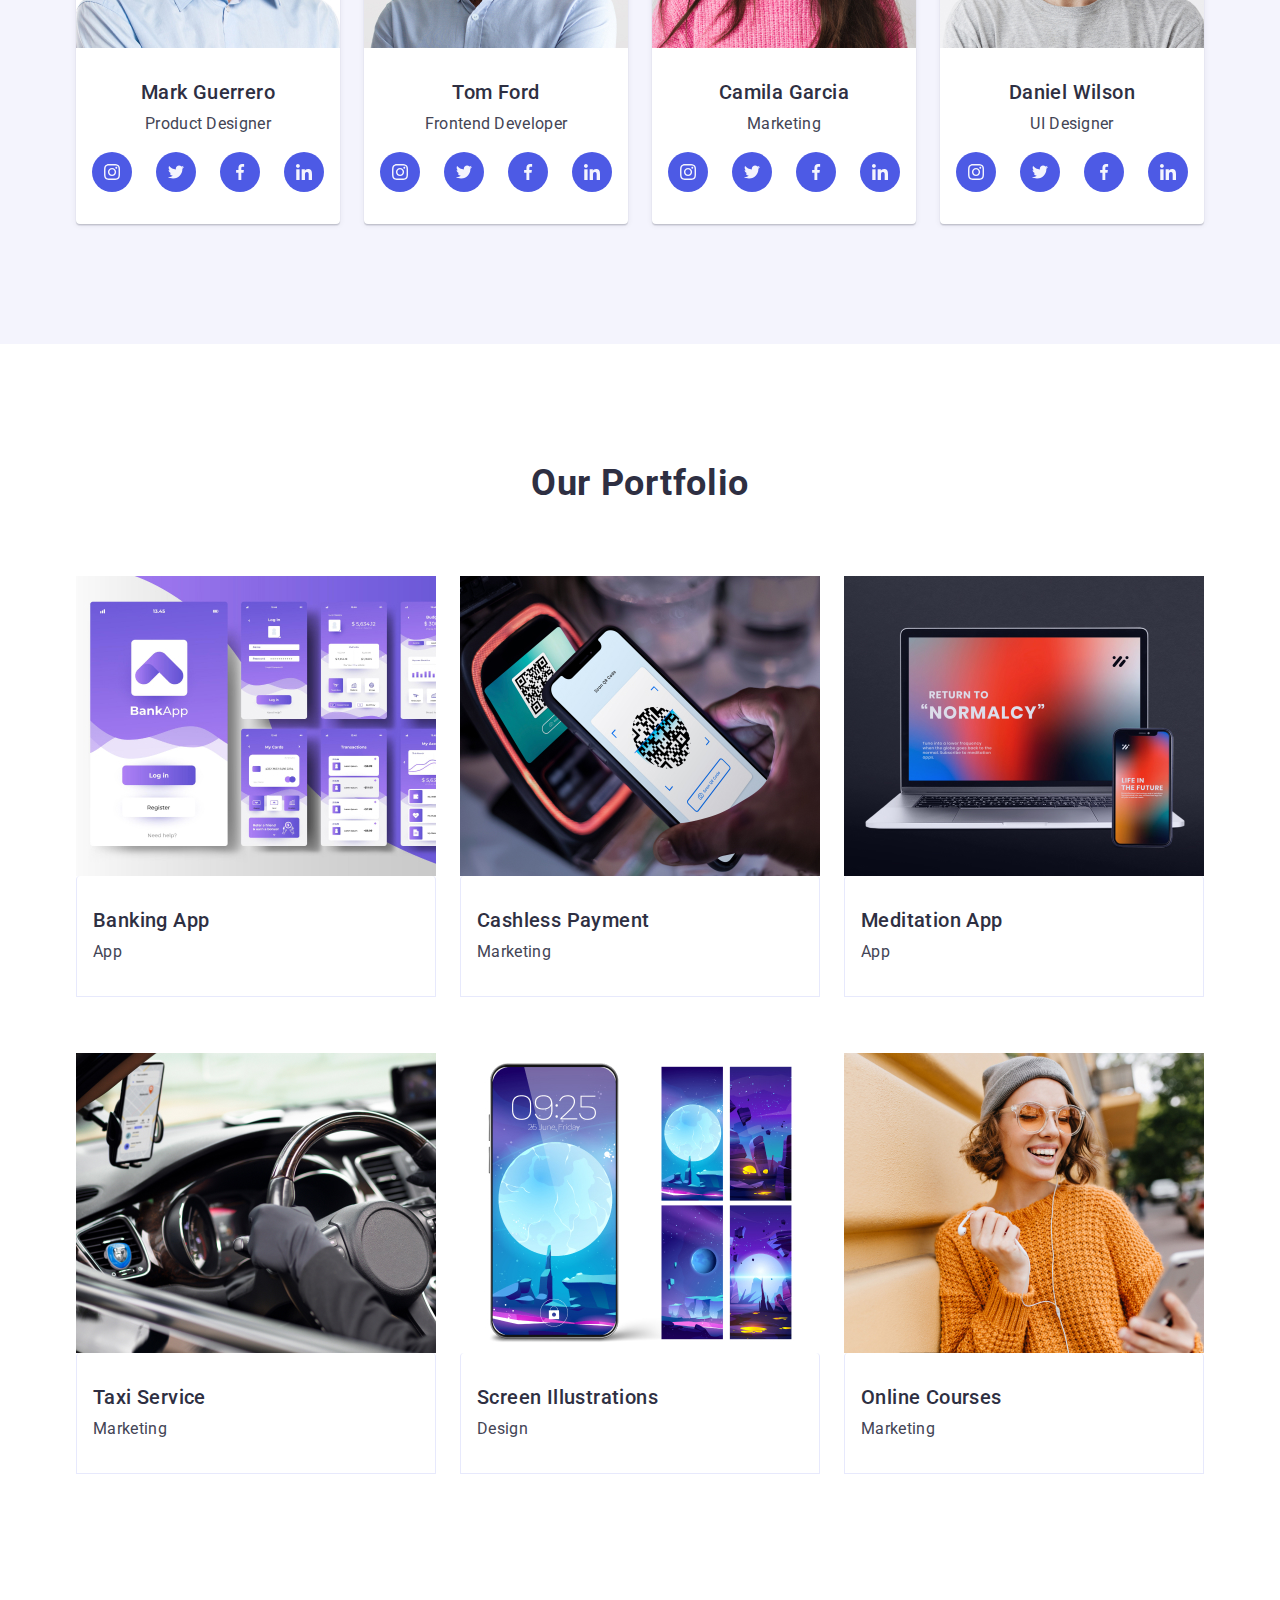
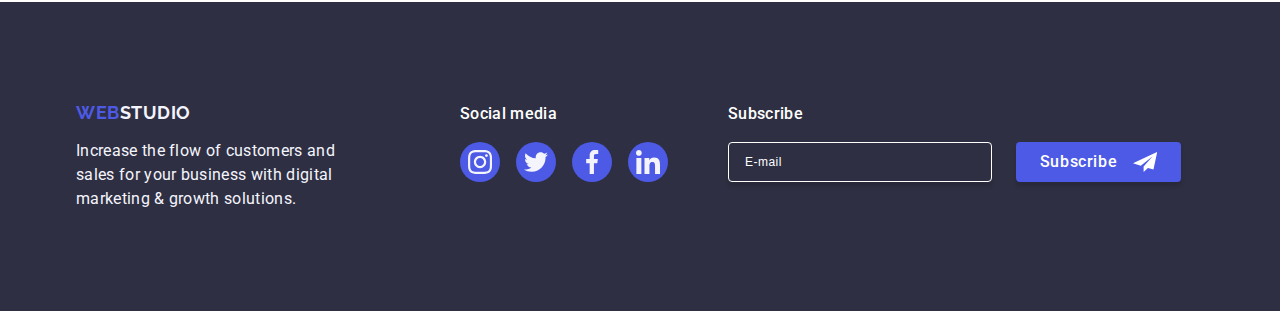
==== commit 9f5003c0: "update" ====
--- a/index.html
+++ b/index.html
@@ -559,7 +559,7 @@
 
             <label class="modal-label" for="user-name">Name</label>
                 <div class="modal-input-icon">
-                    <input class="modal-input" name="user-name" id="user-name" type="text" placeholder="" autofocus>
+                    <input class="modal-input" name="user-name" id="user-name" type="text"  autofocus>
                     <svg class="modal-svg" width="18" height="24">
                         <use href="./images/icons.svg#icon-person"></use>
                     </svg>
@@ -567,18 +567,18 @@
         </div>
         <div class="modal-label-input">
             <label class="modal-label" for="tel">Phone</label>
-                <div class="modal-input-icon">
-                     <input class="modal-input" id="tel" type="tel" placeholder="">
-                     <svg class="modal-svg" width="18" height="24">
+            <div class="modal-input-icon">
+                <input class="modal-input" name="tel" id="tel" type="tel"  >
+                <svg class="modal-svg" width="18" height="24">
                         <use href="./images/icons.svg#icon-phone"></use>
                     </svg>
                 </div>
         </div>
         <div class="modal-label-input">
             <label  class="modal-label" for="email">Email</label>
-                <div class="modal-input-icon">
-                    <input class="modal-input" id="email" type="email" placeholder="E-mail">
-                    <svg class="modal-svg" width="18" height="24">
+            <div class="modal-input-icon">
+                <input class="modal-input" name="mail" id="mail" type="email"  >
+                <svg class="modal-svg" width="18" height="24">
                         <use href="./images/icons.svg#icon-mail"></use>
                     </svg>
                 </div>
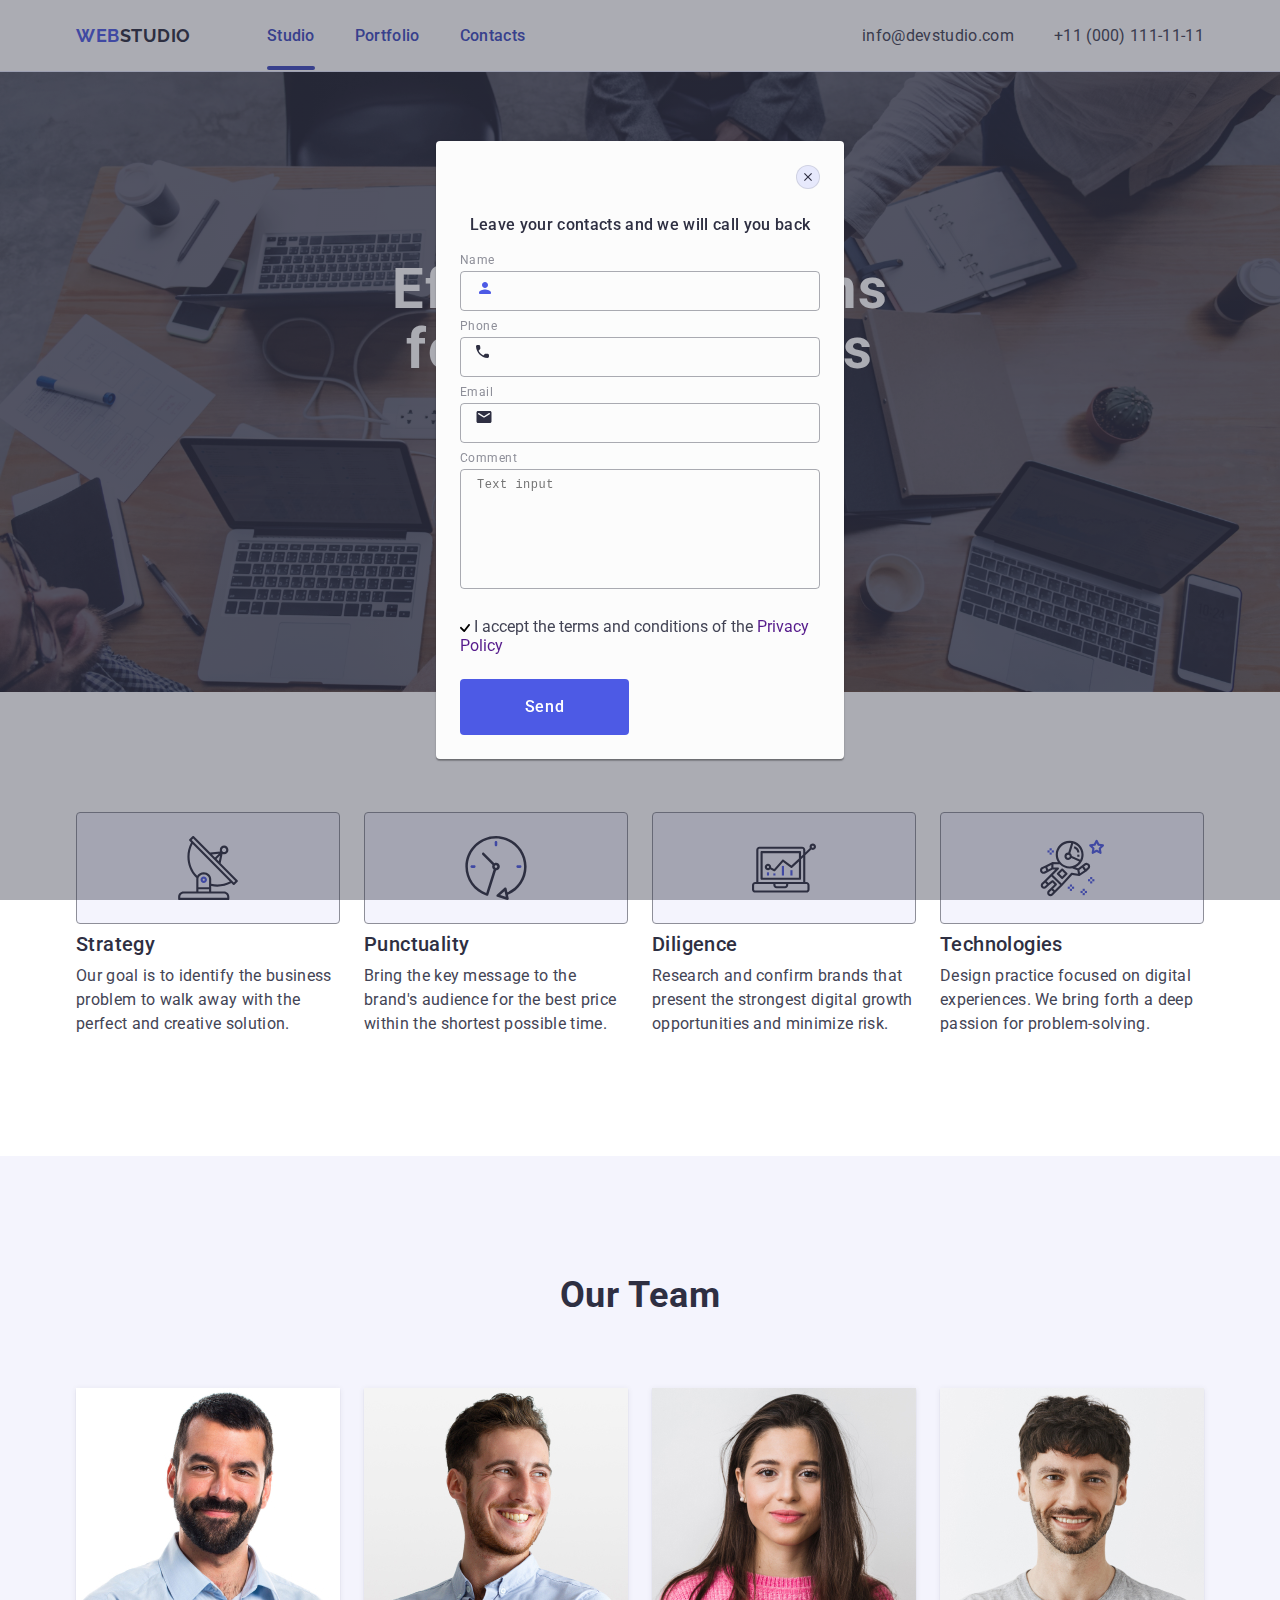
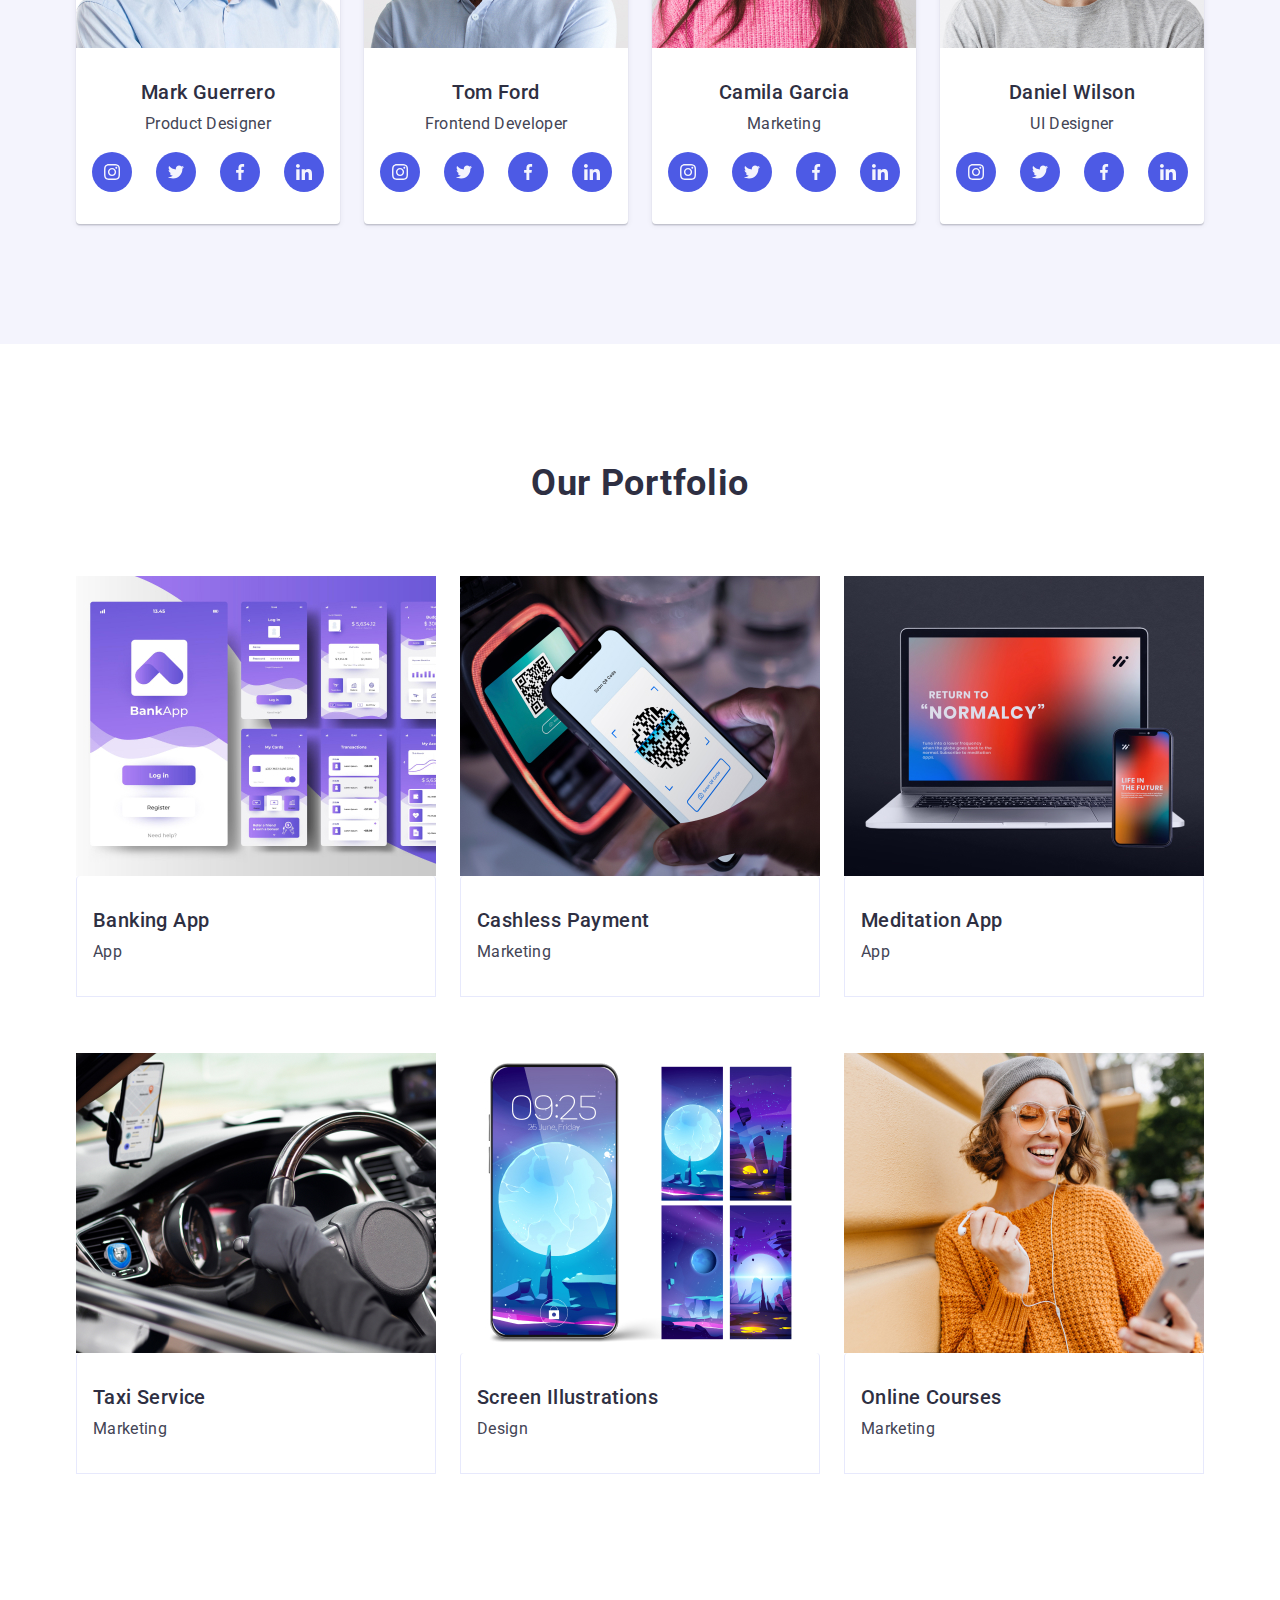
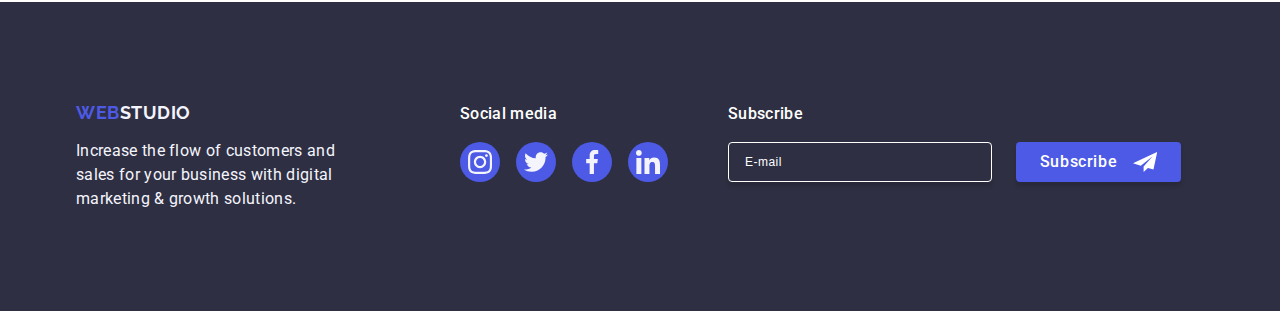
==== commit 0c0e71e6: "update" ====
--- a/index.html
+++ b/index.html
@@ -559,7 +559,7 @@
 
             <label class="modal-label" for="user-name">Name</label>
                 <div class="modal-input-icon">
-                    <input class="modal-input" name="user-name" id="user-name" type="text"  autofocus>
+                    <input class="modal-input" name="user-name" id="user-name" type="text"  required>
                     <svg class="modal-svg" width="18" height="24">
                         <use href="./images/icons.svg#icon-person"></use>
                     </svg>
@@ -568,7 +568,7 @@
         <div class="modal-label-input">
             <label class="modal-label" for="tel">Phone</label>
             <div class="modal-input-icon">
-                <input class="modal-input" name="tel" id="tel" type="tel"  >
+                <input class="modal-input" name="tel" id="tel" type="tel" required  >
                 <svg class="modal-svg" width="18" height="24">
                         <use href="./images/icons.svg#icon-phone"></use>
                     </svg>
@@ -577,17 +577,17 @@
         <div class="modal-label-input">
             <label  class="modal-label" for="email">Email</label>
             <div class="modal-input-icon">
-                <input class="modal-input" name="mail" id="mail" type="email"  >
+                <input class="modal-input" name="mail" id="mail" type="email" required >
                 <svg class="modal-svg" width="18" height="24">
                         <use href="./images/icons.svg#icon-mail"></use>
                     </svg>
                 </div>
         </div>
-        <div class="modal-label-textarea">
+        <div class="modal-label-input modal-label-textarea">
         <label class="modal-label" for="user-comment">Comment</label>
              <textarea class="modal-textarea" id="user-comment" name="user-comment" rows="10"  placeholder="Text input"></textarea>
         </div>
-        <div class="modal-privacy">
+        <div class="modal-label-input modal-privacy">
             <input 
             class="modal-checkbox visually-hidden" 
             id="user-privacy" 
--- a/css/style.css
+++ b/css/style.css
@@ -673,7 +673,7 @@
     outline: transparent;
     transition: border-color 250ms cubic-bezier(0.4, 0, 0.2, 1);
   }
-  .modal-input:focus {
+  .modal-input-icon .modal-input:focus + .modal-svg{
     fill: #4D5AE5;
   }
   
@@ -702,42 +702,41 @@
   border-color: #4D5AE5;
  }
  .modal-privacy {
-  position: relative;
   margin-bottom: 24px;
-}
-
-.modal-privacy-checkbox {
-  font-size: 12px;
-  line-height: 1.17;
-  letter-spacing: 0.04em;
-  cursor: pointer;
-  color:#8e8f99;
-}
-
-
-.modal-privacy-checkbox-custom {
-  width: 16px;
-  height: 16px;
-  margin-right: 8px;
+  display: flex;
+  flex-direction: row;
+  align-items: center;
+}
+
+.modal-privacy .modal-label {
   display: inline-flex;
   align-items: center;
   justify-content: center;
+}
+.modal-privacy .modal-label .modal-privacy-checkbox-custom {
+  width: 16px;
+  height: 16px;
+  border: 1px solid rgba(46, 47, 66, 0.4);
   border-radius: 2px;
+  transition: background-color 250ms cubic-bezier(0.4, 0, 0.2, 1),
+    border 250ms cubic-bezier(0.4, 0, 0.2, 1),
+    fill 250ms cubic-bezier(0.4, 0, 0.2, 1);
+  display: inline-flex;
+  justify-content: center;
+  align-items: center;
   fill: transparent;
-  border: 1px solid rgba(46, 47, 66, 0.4);
-  transition: background-color 250ms cubic-bezier(0.4, 0, 0.2, 1),
-  border 250ms cubic-bezier(0.4, 0, 0.2, 1), fill 250ms cubic-bezier(0.4, 0, 0.2, 1);
-   
-}
-
-.modal-link {
-  line-height: 1.33;
-  text-decoration: underline;
-  text-decoration-skip-ink: none;
+  margin-right: 5px;
+}
+
+.form-checkbox:checked + .form-label .form-label-icon {
+  background-color: #404bbf;
+  border: none;
+  fill: #f4f4fd;
+}
+
+.modal-privacy .modal-label .modal-link {
   color: #4d5ae5;
-  margin-left: 5px;
-}
-
+}
 
 
  .btn-send{
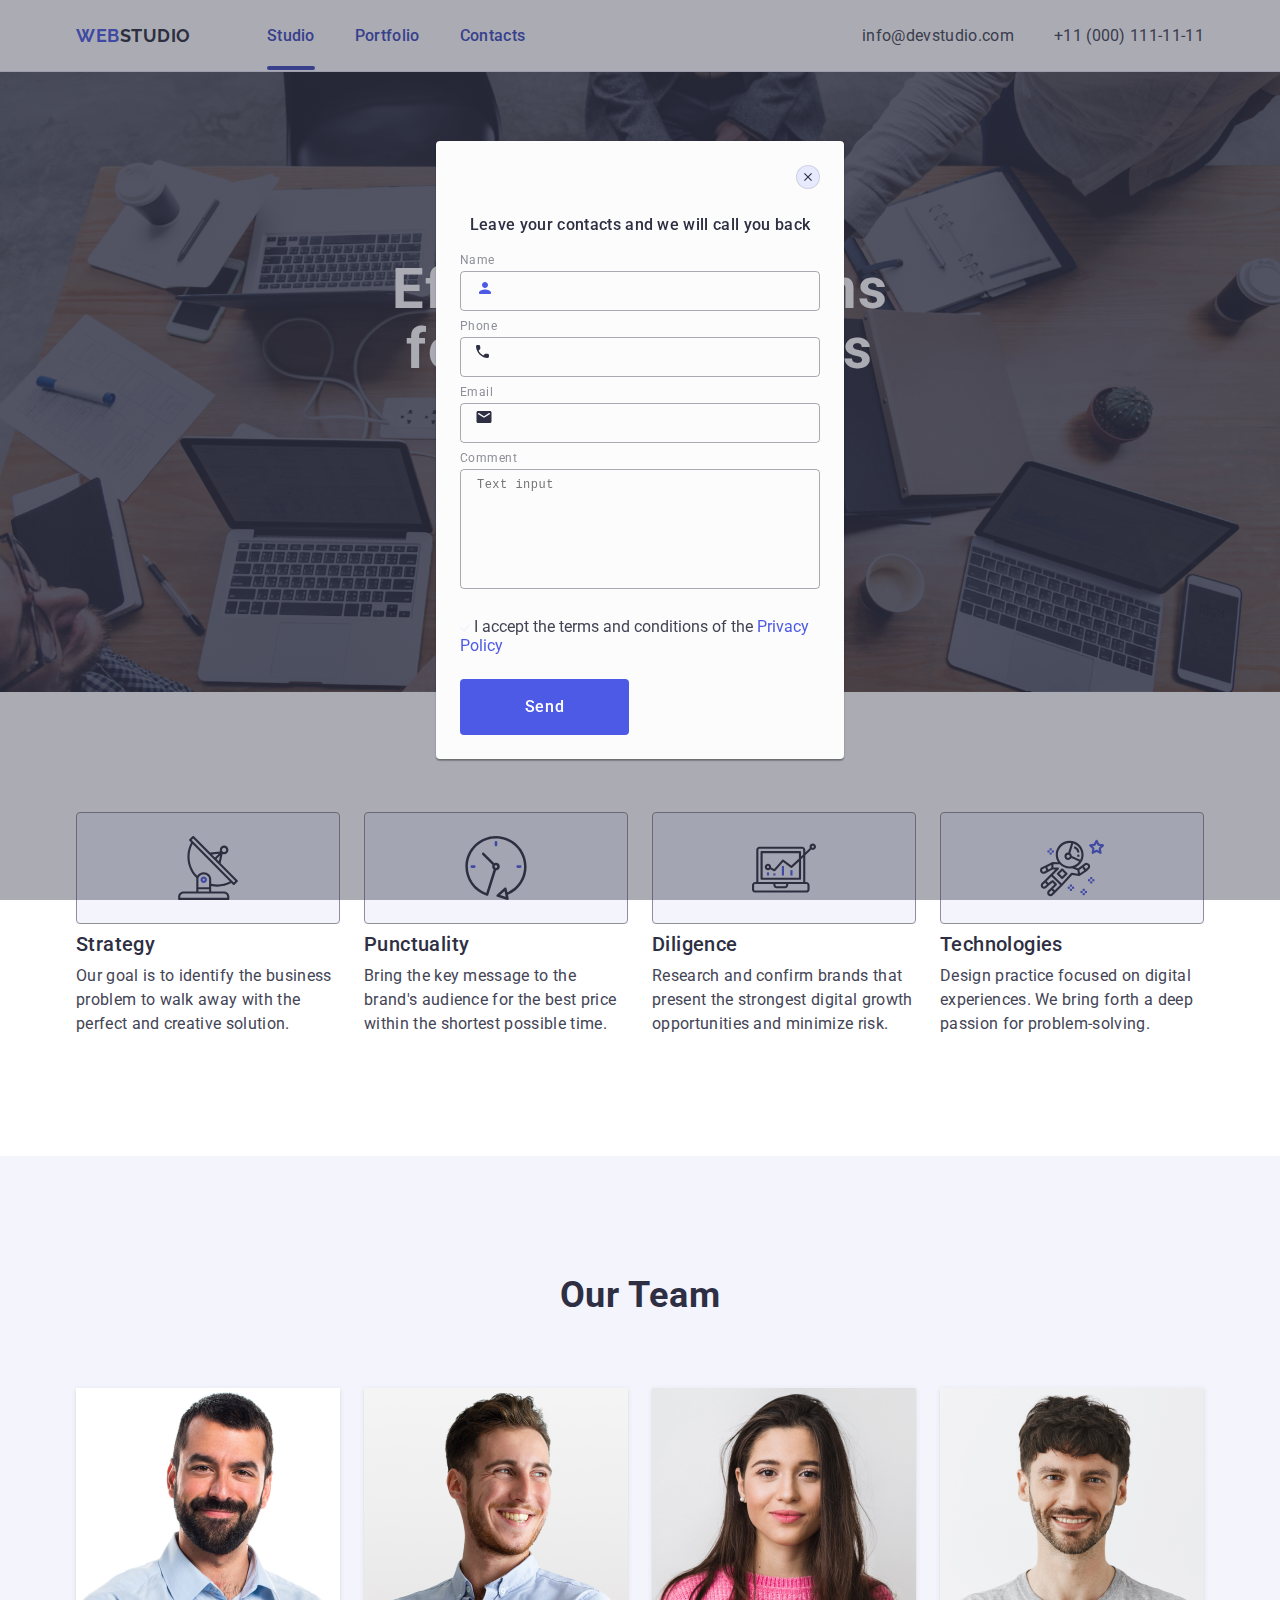
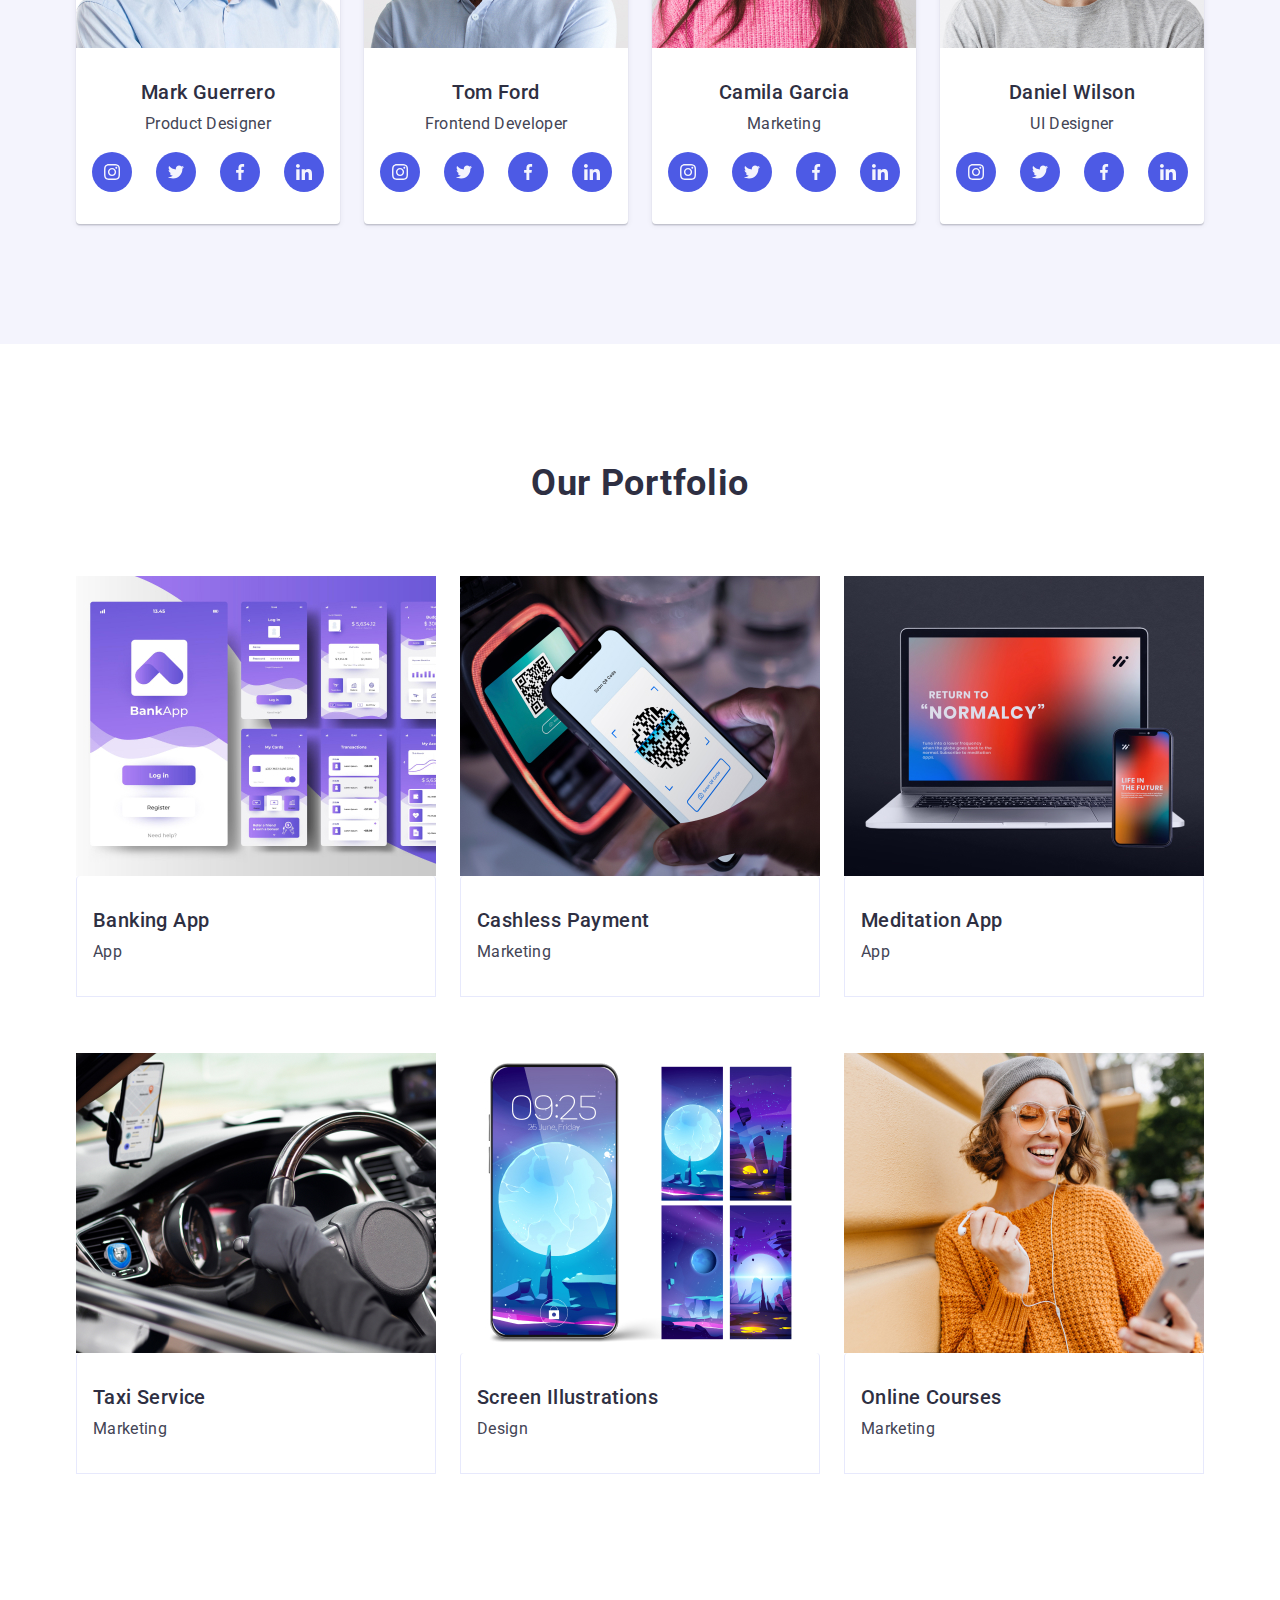
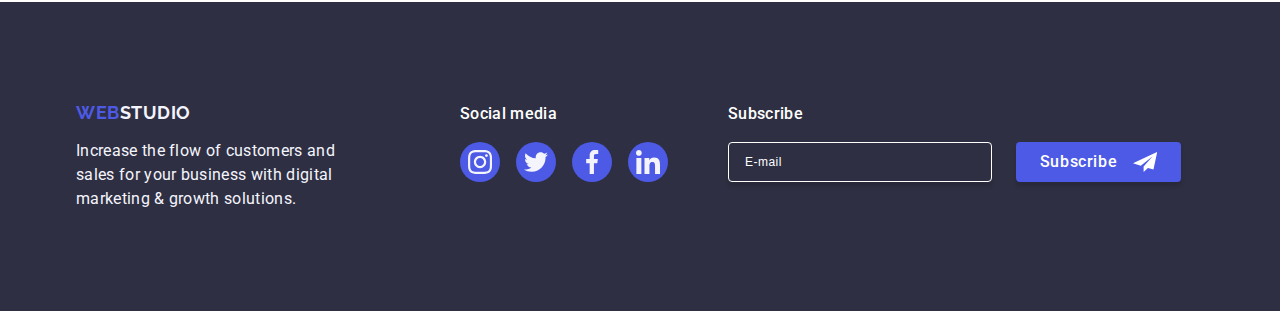
==== commit 1660fea9: "update" ====
--- a/index.html
+++ b/index.html
@@ -602,7 +602,7 @@
                   </svg>
                 </span>
                 I accept the terms and conditions of the
-                <a class="modal-link" href="">Privacy Policy</a>
+                <a class="modal-link" href="#">Privacy Policy</a>
               </label>
         </div>
         
--- a/css/style.css
+++ b/css/style.css
@@ -728,13 +728,13 @@
   margin-right: 5px;
 }
 
-.form-checkbox:checked + .form-label .form-label-icon {
+.modal-checkbox:checked + .modal-label .modal-privacy-checkbox-custom {
   background-color: #404bbf;
   border: none;
   fill: #f4f4fd;
 }
 
-.modal-privacy .modal-label .modal-link {
+.modal-link {
   color: #4d5ae5;
 }
 
@@ -759,4 +759,8 @@
   background: #4D5AE5;
   transition: background-color 250ms cubic-bezier(0.4, 0, 0.2, 1);
 
- }+ }
+ .visually-hidden {
+  visibility: hidden;
+  opacity: 0;
+}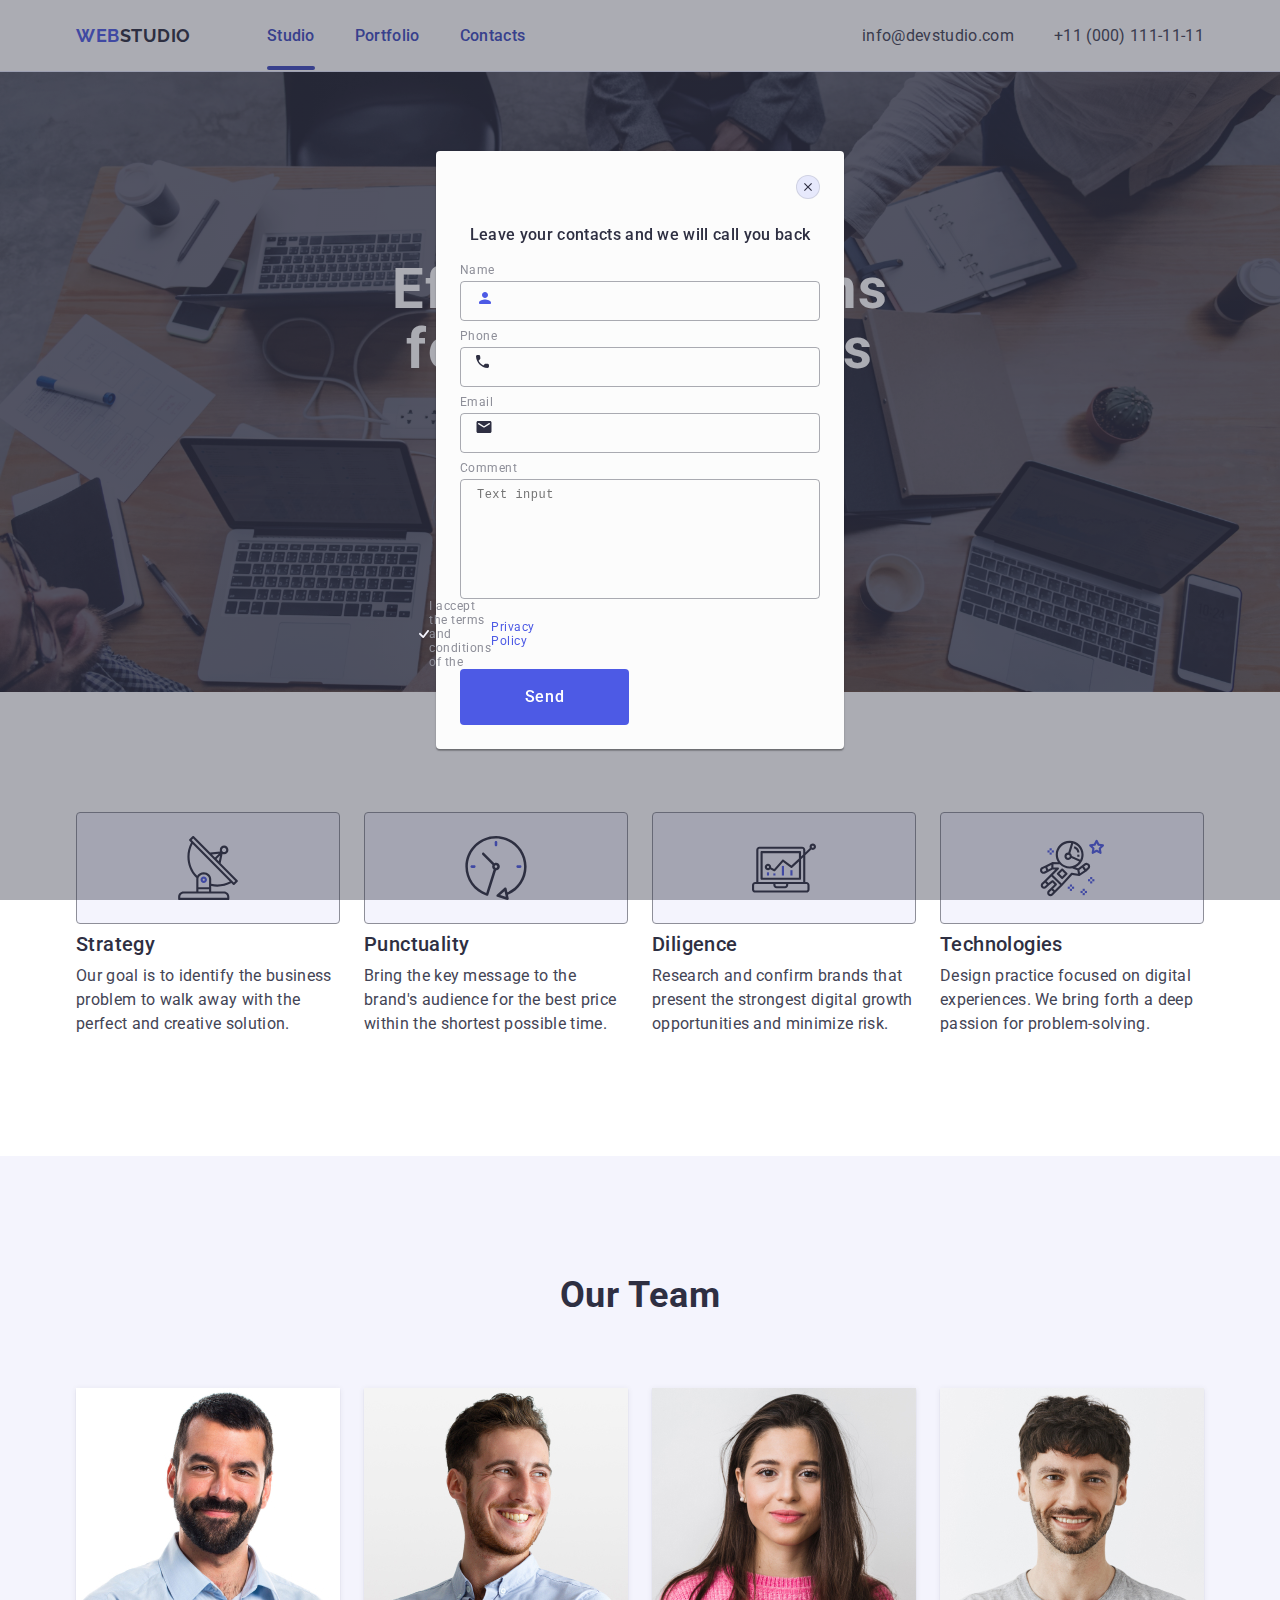
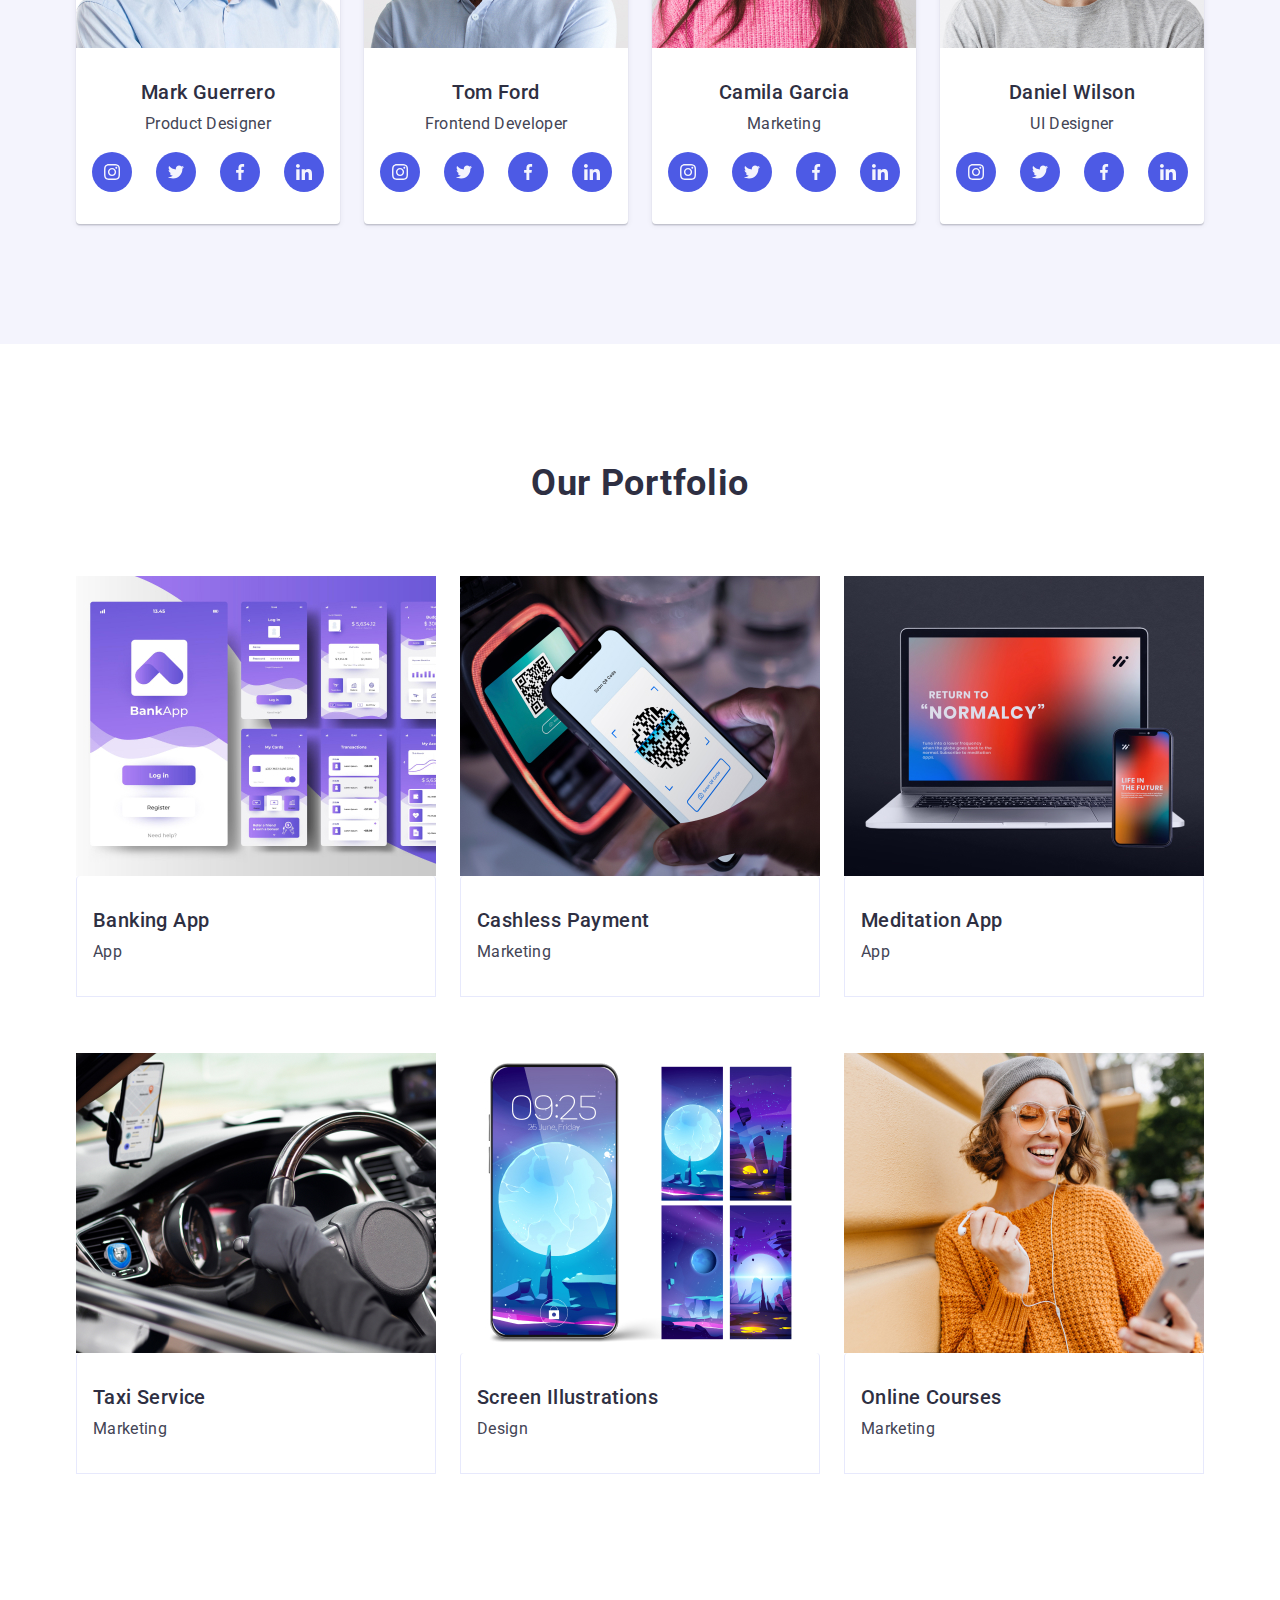
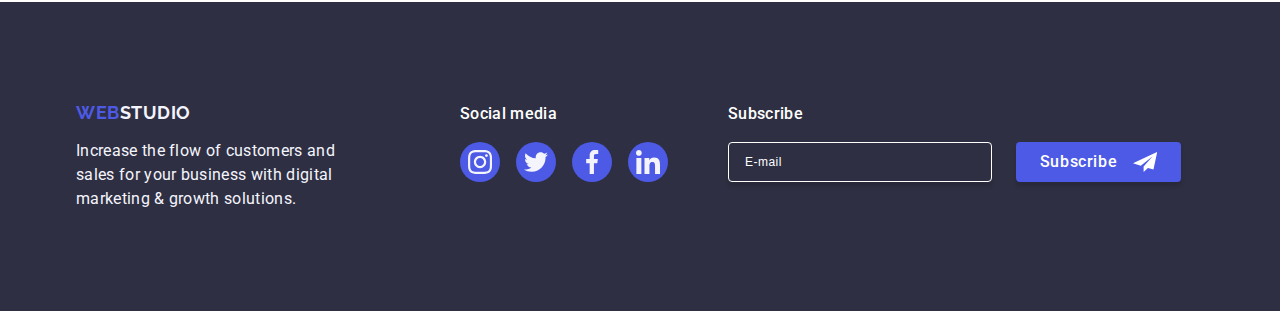
==== commit 02026606: "update" ====
--- a/index.html
+++ b/index.html
@@ -575,7 +575,7 @@
                 </div>
         </div>
         <div class="modal-label-input">
-            <label  class="modal-label" for="email">Email</label>
+            <label  class="modal-label" for="mail">Email</label>
             <div class="modal-input-icon">
                 <input class="modal-input" name="mail" id="mail" type="email" required >
                 <svg class="modal-svg" width="18" height="24">
@@ -595,9 +595,9 @@
             name="user-privacy" 
             value="true"
             >
-            <label for="user-privacy" class="modal-privacy-checkbox">
-                <span class="modal-privacy-checkbox-custom">
-                  <svg class="modal-privacy-checkbox-icon" width="10" height="8">
+            <label for="user-privacy" class="modal-label">
+                <span class="modal-label-icon" id="modal-label-icon-checkbox">
+                  <svg class="modal-label-icon-box" width="10" height="8">
                     <use href="./images/icons.svg#icon-checked"></use>
                   </svg>
                 </span>
--- a/css/style.css
+++ b/css/style.css
@@ -713,7 +713,13 @@
   align-items: center;
   justify-content: center;
 }
-.modal-privacy .modal-label .modal-privacy-checkbox-custom {
+.user-privacy{
+  font-size: 12px;
+  line-height: 1.17;
+  letter-spacing: 0.04.em;
+  color:#8e8f99;
+}
+.modal-privacy .model-label .model-label-icon{
   width: 16px;
   height: 16px;
   border: 1px solid rgba(46, 47, 66, 0.4);
@@ -728,7 +734,7 @@
   margin-right: 5px;
 }
 
-.modal-checkbox:checked + .modal-label .modal-privacy-checkbox-custom {
+.modal-checkbox:checked + .model-label .modal-label-icon {
   background-color: #404bbf;
   border: none;
   fill: #f4f4fd;
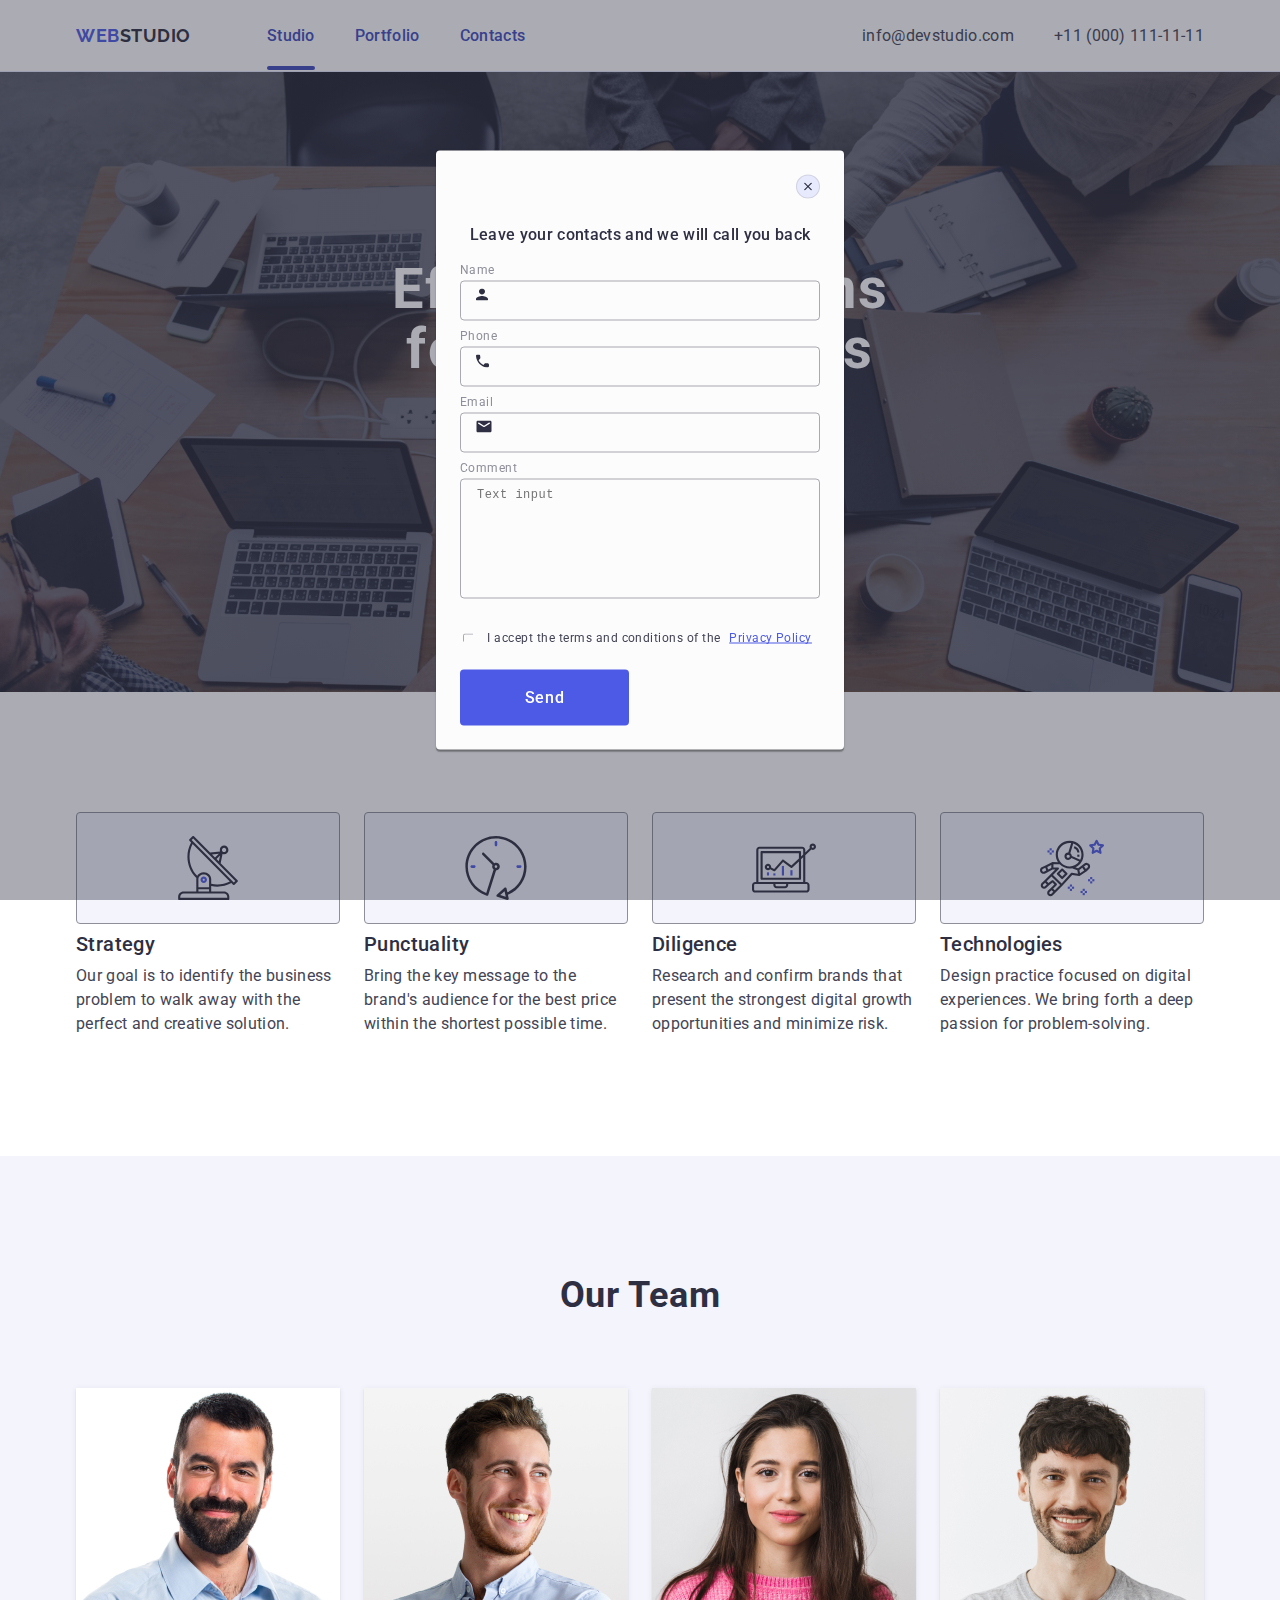
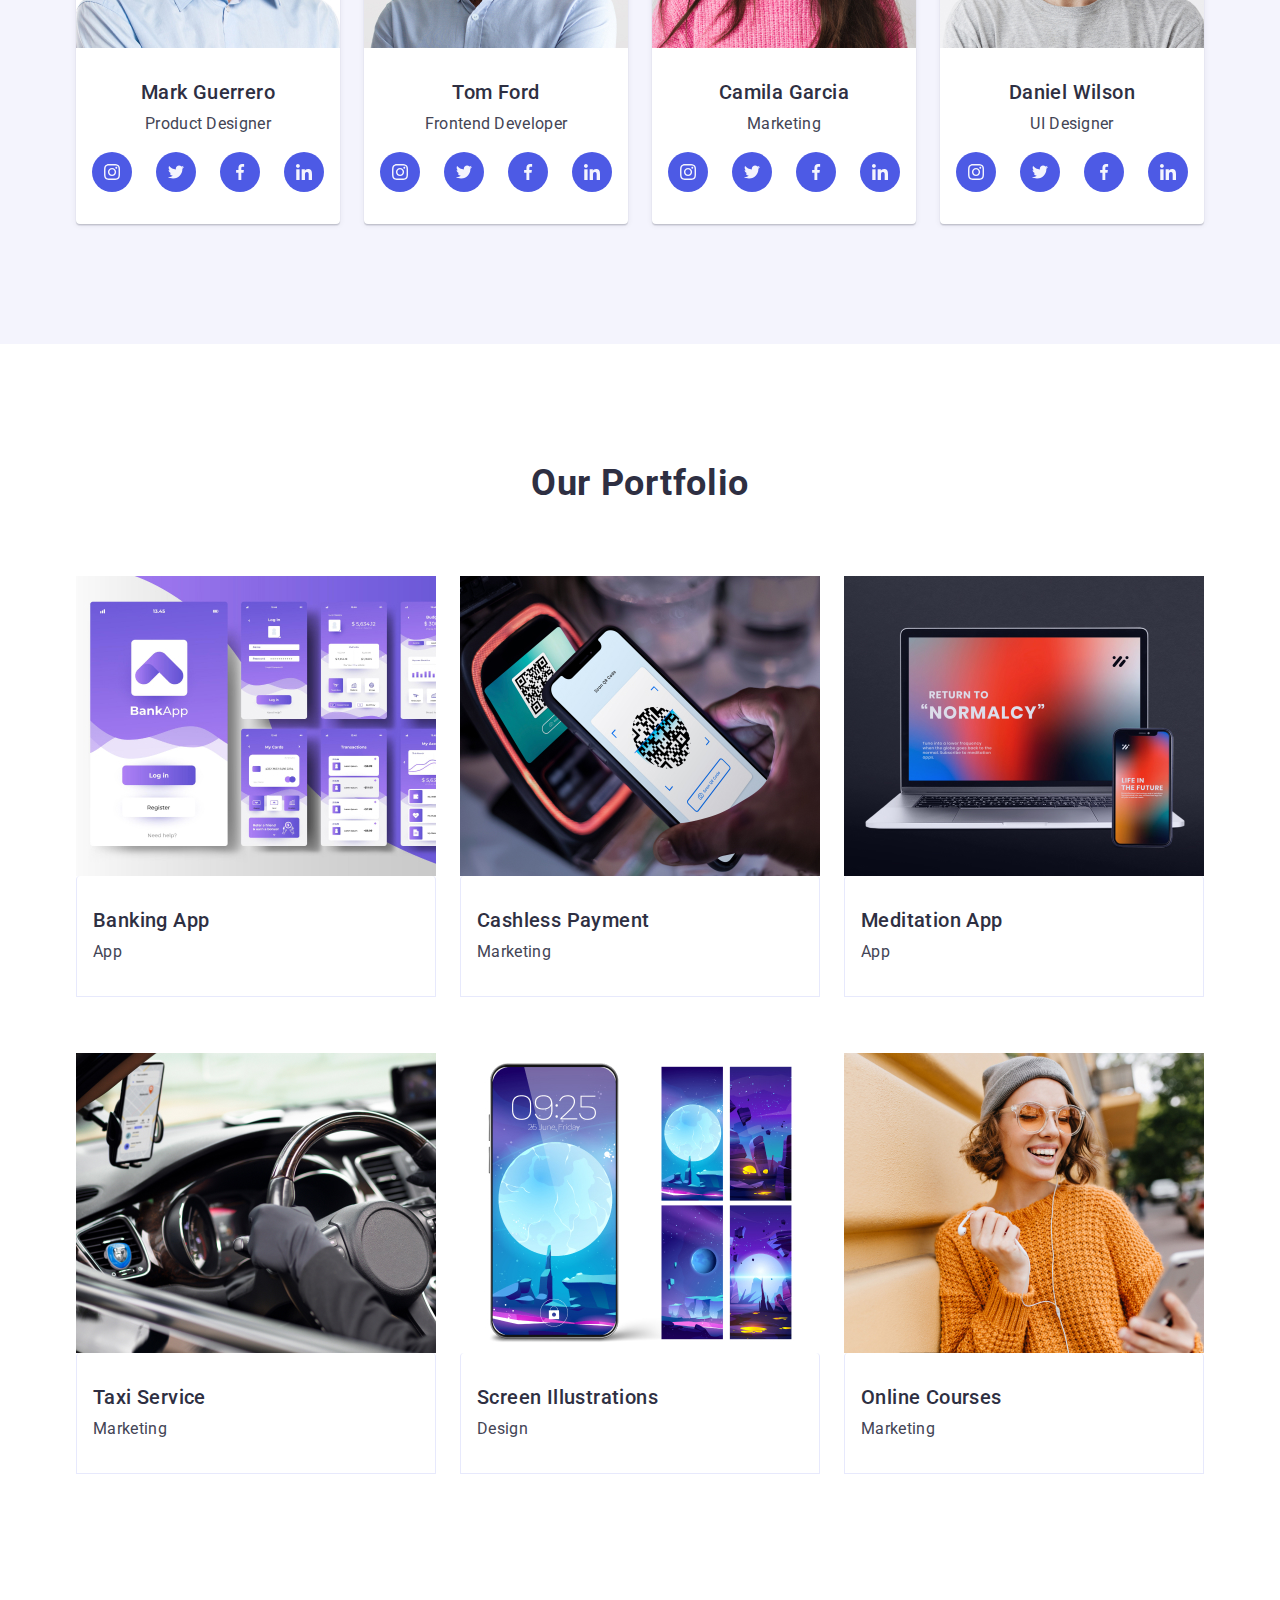
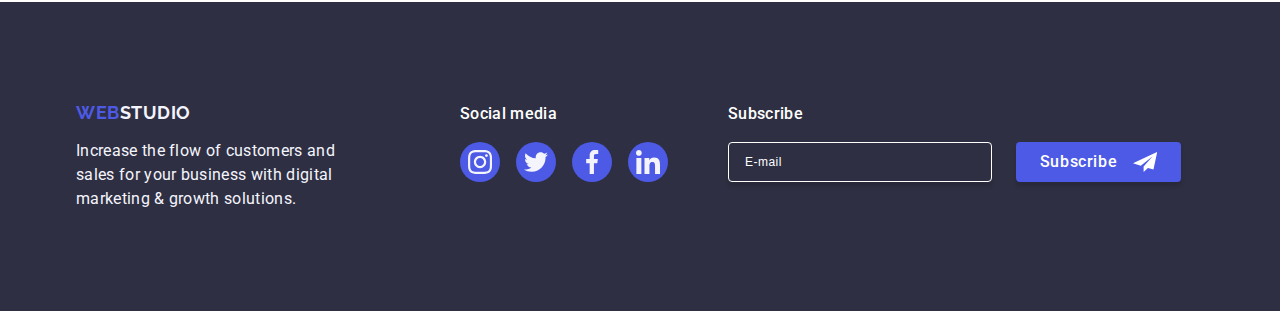
==== commit e8f4f534: "update" ====
--- a/index.html
+++ b/index.html
@@ -595,14 +595,14 @@
             name="user-privacy" 
             value="true"
             >
-            <label for="user-privacy" class="modal-label">
-                <span class="modal-label-icon" id="modal-label-icon-checkbox">
-                  <svg class="modal-label-icon-box" width="10" height="8">
+            <label for="user-privacy" class="modal-form__check">
+                <span class="modal-form__checkbox-custom" id="modal-label-icon-checkbox">
+                  <svg class="modal-form__checkbox-icon" width="10" height="8">
                     <use href="./images/icons.svg#icon-checked"></use>
                   </svg>
                 </span>
                 I accept the terms and conditions of the
-                <a class="modal-link" href="#">Privacy Policy</a>
+                <a class="modal-form__link" href="#">Privacy Policy</a>
               </label>
         </div>
         
--- a/css/style.css
+++ b/css/style.css
@@ -586,17 +586,13 @@
       transition: background-color 250ms cubic-bezier(0.4, 0, 0.2, 1), border 250ms cubic-bezier(0.4, 0, 0.2, 1)
     
     }
-    .modal .modal-close-button:hover{
+    .modal-close-button:hover,
+    .modal-close-button:focus{
       fill: #ffffff;
       background-color: #404bbf;
       border: none;
     }
-    .modal .modal-close-button:focus{
-      fill: #ffffff;
-      background-color: #404bbf;
-      border: none;
-      
-    }
+         
     .close-button-icon{
       transition: fill 250ms cubic-bezier(0.4, 0, 0.2, 1)
     }
@@ -660,6 +656,7 @@
     left: 16px;
     top:50%;
     transform: translateY(-50%);
+    fill:  #4D5AE5;
     transition: fill 250ms cubic-bezier(0.4, 0, 0.2, 1) ;
 
   }
@@ -701,49 +698,70 @@
  .modal-textarea:focus{
   border-color: #4D5AE5;
  }
+ 
  .modal-privacy {
+  position: relative;
   margin-bottom: 24px;
-  display: flex;
-  flex-direction: row;
-  align-items: center;
-}
-
-.modal-privacy .modal-label {
+}
+
+.modal-checkbox {
+  font-size: 12px;
+  line-height: 1.17;
+  letter-spacing: 0.04em;
+  color: var(--light-slate);
+
+  cursor: pointer;
+}
+.modal-form__check{
+font-family: Roboto;
+font-size: 12px;
+font-weight: 400;
+line-height: 14px;
+letter-spacing: 0.04em;
+text-align: left;
+text-underline-position: from-font;
+text-decoration-skip-ink: none;
+
+}
+.modal-checkbox:checked + .modal-form__check .modal-form__checkbox-custom {
+  background-color: var(--ocean);
+  border: none;
+  fill: var(--cloud);
+}
+
+.modal-form__checkbox-custom {
+  width: 16px;
+  height: 16px;
+  margin-right: 8px;
   display: inline-flex;
   align-items: center;
   justify-content: center;
-}
-.user-privacy{
-  font-size: 12px;
-  line-height: 1.17;
-  letter-spacing: 0.04.em;
-  color:#8e8f99;
-}
-.modal-privacy .model-label .model-label-icon{
-  width: 16px;
-  height: 16px;
-  border: 1px solid rgba(46, 47, 66, 0.4);
   border-radius: 2px;
-  transition: background-color 250ms cubic-bezier(0.4, 0, 0.2, 1),
-    border 250ms cubic-bezier(0.4, 0, 0.2, 1),
-    fill 250ms cubic-bezier(0.4, 0, 0.2, 1);
-  display: inline-flex;
-  justify-content: center;
-  align-items: center;
+  border: 1px solid var(--navy-blue-modal);
   fill: transparent;
-  margin-right: 5px;
-}
-
-.modal-checkbox:checked + .model-label .modal-label-icon {
-  background-color: #404bbf;
-  border: none;
-  fill: #f4f4fd;
-}
-
-.modal-link {
-  color: #4d5ae5;
-}
-
+  transition: fill 250ms var(--timing-function), background-color 250ms var(--timing-function),
+    border 250ms var(--timing-function);
+}
+
+.modal-form__link {
+  line-height: 1.33;
+  text-decoration: underline;
+  text-decoration-skip-ink: none;
+  color: #4D5AE5;
+  margin-left: 5px;
+  
+font-family: Roboto;
+font-size: 12px;
+font-weight: 400;
+line-height: 16px;
+letter-spacing: 0.04em;
+text-align: left;
+text-decoration-line: underline;
+text-decoration-style: solid;
+text-underline-position: from-font;
+text-decoration-skip-ink: none;
+
+}
 
  .btn-send{
   display: block;
